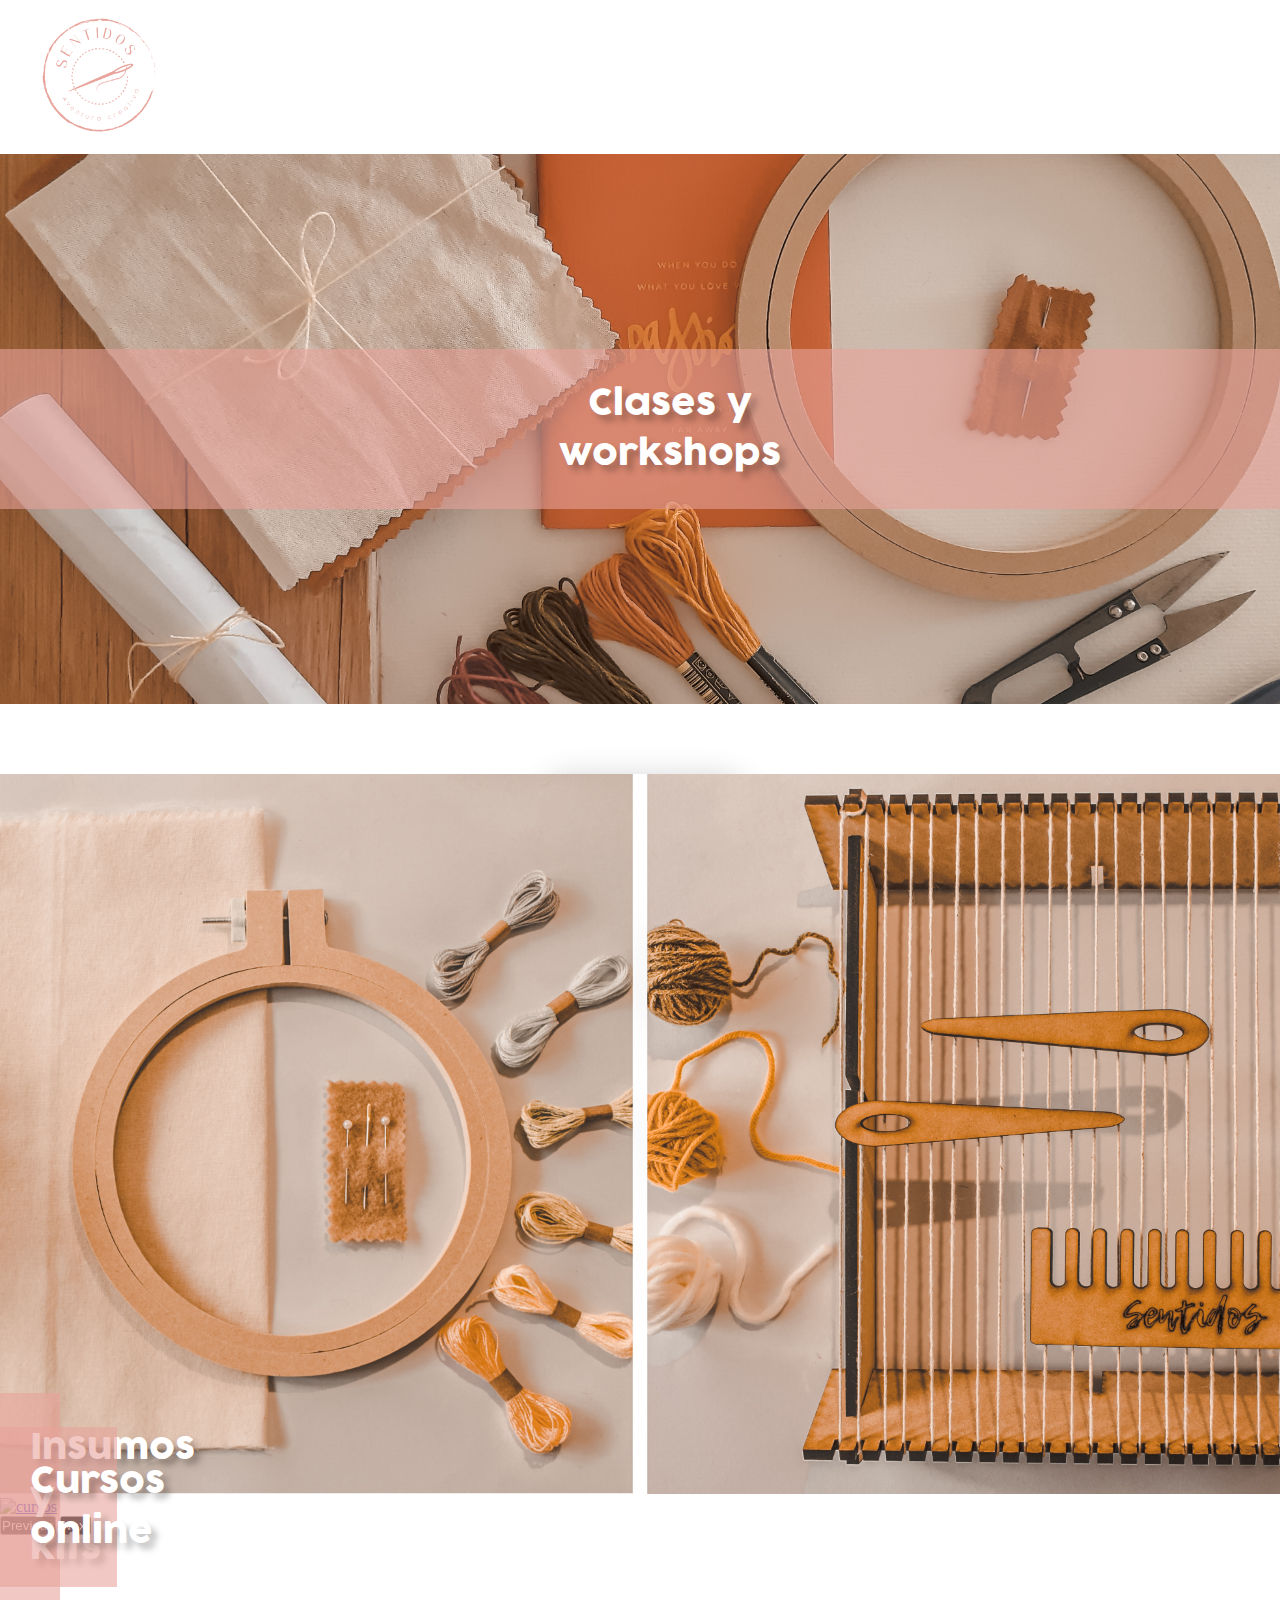
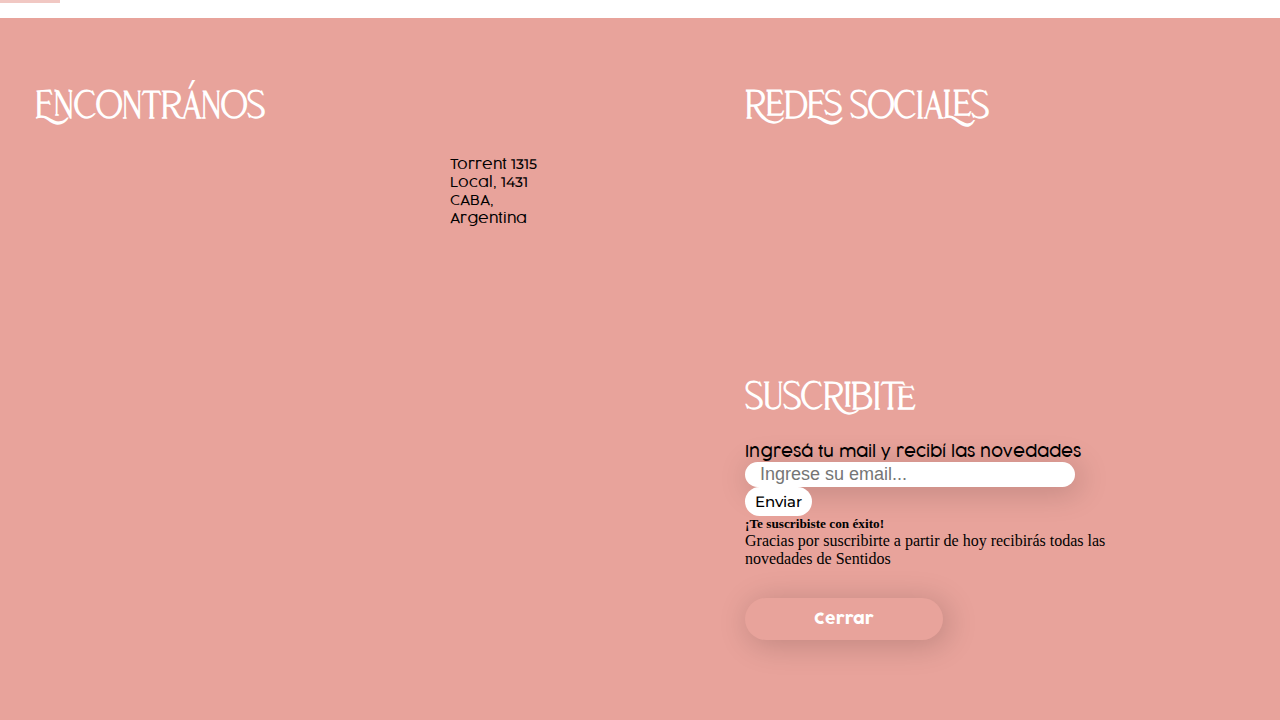
==== index.html @ 640db690 "Agregado de boton de Inscripcion" ====
<!DOCTYPE html>
<html lang="es">
  <head>
    <meta charset="utf-8" />
    <title>Sentidos | Inicio</title>
    <!-- Responsive -->
    <meta name="viewport" content="width=device-width, initial-scale=1.0" />
    <!-- Estilos de BS -->
    <link
      href="https://cdn.jsdelivr.net/npm/bootstrap@5.2.0-beta1/dist/css/bootstrap.min.css"
      rel="stylesheet"
      integrity="sha384-0evHe/X+R7YkIZDRvuzKMRqM+OrBnVFBL6DOitfPri4tjfHxaWutUpFmBp4vmVor"
      crossorigin="anonymous"
    />
    <!-- Sweetalert2 -->
    <script src="https://cdn.jsdelivr.net/npm/sweetalert2@11"></script> 
    <!-- FontAwesome -->
    <script
      src="https://kit.fontawesome.com/4ccbf493a5.js"
      crossorigin="anonymous"
    ></script>
    <!-- Mis Estilos -->
    <link rel="stylesheet" href="./css/styles.css" />
    <!-- Meta Pixel Code -->
    <script>
      !function(f,b,e,v,n,t,s)
      {if(f.fbq)return;n=f.fbq=function(){n.callMethod?
      n.callMethod.apply(n,arguments):n.queue.push(arguments)};
      if(!f._fbq)f._fbq=n;n.push=n;n.loaded=!0;n.version='2.0';
      n.queue=[];t=b.createElement(e);t.async=!0;
      t.src=v;s=b.getElementsByTagName(e)[0];
      s.parentNode.insertBefore(t,s)}(window, document,'script',
      'https://connect.facebook.net/en_US/fbevents.js');
      fbq('init', '948454092733207');
      fbq('track', 'PageView');
    </script>
    <noscript>
      <img height="1" width="1" style="display:none" src="https://www.facebook.com/tr?id=948454092733207&ev=PageView&noscript=1"
    /></noscript>
    <!-- End Meta Pixel Code -->
  </head>

  <body>
    <header>
      <nav class="navbar navbar-expand-lg">
        <div class="container-fluid">
          <button
            class="navbar-toggler"
            type="button"
            data-bs-toggle="collapse"
            data-bs-target="#navbarTogglerDemo03"
            aria-controls="navbarTogglerDemo03"
            aria-expanded="false"
            aria-label="Toggle navigation"
          >
            <span class="navbar-toggler-icon"></span>
          </button>
          <img
            class="navbar__logo"
            src="./assets/images/logo.png"
            alt="logo"
            title="logo"
          />
          <div class="collapse navbar-collapse" id="navbarTogglerDemo03">
            <ul class="navbar-nav me-auto mb-2 mb-lg-0">
              <li class="navbar__elemento">
                <a class="nav-link" href="index.html">Inicio</a>
              </li>
              <li class="navbar__elemento">
                <a class="nav-link" href="pages/clases.html">Clases</a>
              </li>
              <li class="navbar__elemento">
                <a class="nav-link" href="https://espaciosentidos.mercadoshops.com.ar" target="_blank">Tienda online</a> 
              </li>
              <li class="navbar__elemento">
                <a class="nav-link" href="pages/sobre.html">Sobre mí</a>
              </li>
              <li class="navbar__elemento">
                <a class="nav-link" href="pages/contacto.html">Contacto</a>
              </li>
            </ul>
          </div>
        </div>
      </nav>
    </header>
    <main class="main">
      <div 
        class="filter hidden" 
        id="filter">
      </div>
      <div id="carouselExampleInterval" class="carousel slide" data-bs-ride="carousel">
        <div class="carousel-inner">
          <a 
            class="carousel-item active main__container" 
            href="https://espaciosentidos.mercadoshops.com.ar"
            target="_blank"
            data-bs-interval="5000"
            >
            <img
              class="main__img"
              src="./assets/images/inicio-clases.jpg"
              alt="clases"
              title="Clases y workshops"
            />
            <p class="main__container-texto">Clases y <br> workshops</p>
          </a>
          <a 
          class="carousel-item main__container"
          href="https://espaciosentidos.mercadoshops.com.ar"
          target="_blank"
          data-bs-interval="5000"
          >
            <img
              class="main__img"
              src="./assets/images/inicio-insumos.jpg"
              alt="insumos"
              title="Insumos y kits"
            />
            <p class="main__container-texto">Insumos <br> y kits</p>
          </a>
          <a 
          class="carousel-item main__container"
          href="https://espaciosentidos.mercadoshops.com.ar"
          target="_blank"
          data-bs-interval="5000"
          >
            <img
              class="main__img"
              src="./assets/images/inicio-cursos.jpg"
              alt="cursos"
              title="Cursos online"
            />
            <p class="main__container-texto">Cursos online</p>
          </a>
        </div>
        <button class="carousel-control-prev" type="button" data-bs-target="#carouselExampleInterval" data-bs-slide="prev">
          <span class="carousel-control-prev-icon" aria-hidden="true"></span>
          <span class="visually-hidden">Previous</span>
        </button>
        <button class="carousel-control-next" type="button" data-bs-target="#carouselExampleInterval" data-bs-slide="next">
          <span class="carousel-control-next-icon" aria-hidden="true"></span>
          <span class="visually-hidden">Next</span>
        </button>
      </div>
      <button class="btn btn__inscripcion" id="inscripcion">Inscribirme</button>
      <hr class="main__line" />
      <section class="habilidades">
        <h1 class="habilidades__titulo">¿QUÉ ENSEÑAMOS?</h1>
        <div class="habilidades__contenedor">
          <div class="habilidades__contenedor-habilidad">
            <div class="habilidades__img-contenedor">
              <img
                class="habilidades__img"
                src="./assets/icons/bordado.svg"
                alt="bordado"
                title="Bordado"
              />
            </div>
            <h2 class="habilidades__subtitulo">BORDADO</h2>
            <hr class="habilidades__linea" />
            <p class="habilidades__texto">
              En los diferentes cursos y talleres aprenderemos esta hermosa
              técnica, sus distintos estilos y las difentes formas de aplicarla
              a los objetos de uso diario!
            </p>
          </div>
          <div class="habilidades__contenedor-habilidad">
            <div class="habilidades__img-contenedor">
              <img
                class="habilidades__img"
                src="./assets/icons/telar.svg"
                alt="telar"
                title="Telar"
              />
            </div>
            <h2 class="habilidades__subtitulo">TELAR</h2>
            <hr class="habilidades__linea" />
            <p class="habilidades__texto">
              Aprenderemos de forma sencilla a realizar una de las técnicas
              artesanales més antiguas de la humanidad, creando objetos de
              decoraón y de uso habitual!
            </p>
          </div>
          <div class="habilidades__contenedor-habilidad">
            <div class="habilidades__img-contenedor">
              <img
                class="habilidades__img"
                src="./assets/icons/invitados.svg"
                alt="invitados"
                title="Invitados"
              />
            </div>
            <h2 class="habilidades__subtitulo">INVITADOS</h2>
            <hr class="habilidades__linea" />
            <p class="habilidades__texto">
              Cómo creemos en que crear entre más es mejor, armamos talleres con
              distintos profesionales para ofrecer distintas técnicas
              artísticas!
            </p>
          </div>
        </div>
      </section>
    </main>

    <footer class="footer">
      <section class="redes">
        <h3 class="footer__titulo">REDES S0CIALES</h3>
        <div class="redes__iconos-contenedor">
        </div>
      </section>

      <section class="localizacion">
        <h3 class="footer__titulo">ENC0NTRÁNOS</h3>
        <div class="localizacion__mapa">
          <iframe
            class="mapa"
            src="https://www.google.com/maps/embed?pb=!1m14!1m8!1m3!1d13139.38332516023!2d-58.4747531!3d-34.5827673!3m2!1i1024!2i768!4f13.1!3m3!1m2!1s0x0%3A0xdeb6d8d24ea4db7d!2sS%20E%20N%20T%20I%20D%20O%20S%20-%20Estudio%20creativo!5e0!3m2!1ses-419!2spe!4v1656139364094!5m2!1ses-419!2spe"
            style="border: 0"
            allowfullscreen=""
            loading="lazy"
            referrerpolicy="no-referrer-when-downgrade"
          ></iframe>
          <p class="localizacion__texto">
            Torrent <span class="numero"> 1315 </span> Local, <span class="numero"> 1431 </span>  CABA, Argentina
          </p>
        </div>
      </section>

      <section class="suscripcion">
        <h3 class="footer__titulo">SUSCRIBITE</h3>
        <p class="suscripcion__texto">Ingresá tu mail y recibí las novedades</p>
        <form
          id="formFooter"
          method="POST"
          action="https://formspree.io/f/xvoleaak"
        >
          <input
            class="suscripcion__entrada"
            type="email"
            name="email"
            id="email"
            placeholder="Ingrese su email..."
            required
          />
          <button class="suscripcion__enviar" type="submit">Enviar</button>
        </form>

        <div class="modal fade" tabindex="-1" id="myModalFooter">
          <div class="modal-dialog">
            <div class="modal-content">
              <div class="modal-body">
                <h5 class="modal-title">¡Te suscribiste con éxito!</h5>
                <p class="modal-Texto">
                  Gracias por suscribirte a partir de hoy recibirás todas las
                  novedades de Sentidos
                </p>
                <button
                  type="button"
                  class="clases__btn btn btnModal"
                  data-bs-dismiss="modal"
                >
                  Cerrar
                </button>
              </div>
            </div>
          </div>
        </div>
      </section>
    </footer>

    <!-- Scripts de Bootstrap -->
    <script
      src="https://cdn.jsdelivr.net/npm/@popperjs/core@2.11.5/dist/umd/popper.min.js"
      integrity="sha384-Xe+8cL9oJa6tN/veChSP7q+mnSPaj5Bcu9mPX5F5xIGE0DVittaqT5lorf0EI7Vk"
      crossorigin="anonymous"
    ></script>
    <script
      src="https://cdn.jsdelivr.net/npm/bootstrap@5.2.0-beta1/dist/js/bootstrap.min.js"
      integrity="sha384-kjU+l4N0Yf4ZOJErLsIcvOU2qSb74wXpOhqTvwVx3OElZRweTnQ6d31fXEoRD1Jy"
      crossorigin="anonymous"
    ></script>  
    <!-- Mis scripts -->
    <script src="./scripts/app.js"></script>
  </body>
</html>
---- css/styles.css ----
@import url(./modules/variables.css);

* {
  user-select: none; 
   margin: 0; 
   padding: 0;
}

.navbar__logo {
  width: 120px;
}

.navbar-toggler {
  border: none;
}

.navbar__elemento {
  text-align: center;
  font-size: 20px;
  font-family: var(--fuente-parrafo-light);
  font-weight: bolder;
}

.drop-list {
  position: absolute;
  z-index: 20;
  background-color: var(--color-blanco);
  list-style: none;
  text-align: left;
  border-radius: 25px;
  padding: 20px;
  left: 50%;
  transform: translateX(-50%);
  width: 95%;
  height: 250px;
  transition: top .4s;
  display: flex;
  flex-direction: column;
  justify-content: space-around;
}

.drop-list__elemento {
  font-size: 19px;
  font-family: var(--fuente-parrafo-demibold);
}

.drop-list__link {
  color: var(--color-coral);
  font-weight: bolder;
  text-decoration: none;
}

.drop-list__link:hover {
  color: var(--color-rosado);
}

.outside {
  top: -400px;
}

.inside {
 top: 55px;
}

.active {
  display: block;
}

.hidden {
  display: none;
}

.drop-list__marcador {
  color: var(--color-negro);
  margin-right: 8px;
  font-size: 15px;
}

.filter {
  position: fixed;
  width: 100%;
  height: 100vh;
  top: 0;
  left: 0;
  background-color: var(--color-negro);
  opacity: 0.2;
  z-index: 10;
}

.main {
  display: flex;
  flex-direction: column;
  align-items: center;
}

.carousel {
  height: 250px;
  margin-bottom: 10px;
}

.main__container {
  width: 100vw;
  height: 250px;
  position: relative;
  overflow: hidden;
}

.carousel-control-prev,
.carousel-control-next {
  z-index: 20;
  filter: invert(100%);
}

.main__container-texto {
  position: absolute;
  top: 50%;
  transform: translatey(-50%);
  background-color: var(--color-coral-transparente) ;
  width: 100%;
  text-align: center;
  color: var(--color-blanco);
  font-family: var(--fuente-resaltado);
  font-size: 25px;
  padding: 15px;
  transition: background-color 1s, font-size 1s;
  text-shadow: 6px 6px 6px rgba(0, 0, 0, .25);
  z-index: 10;
}

.main__img {
  width: 100%;
  height: 100%;
  object-fit: cover;
  transition: transform 1s, filter 1s;
}

.main__line {
  width: 50%;
  height: 2px;
  background-color: var(--color-coral);
  opacity: 100%;
  border: none;
  margin-bottom: 40px;
}

.main__container:hover > p {
  background-color: var(--color-coral);
  font-size: 28px;
}

.main__container:hover > img {
  transform: scale(1.2);
  filter: brightness(50%);
}

.habilidades {
  width: 100%;
  text-align: center;
  color: var(--color-coral);
}

.habilidades__titulo {
  width: 100%;
  font-weight: 700;
  display: block;
  font-family: var(--fuente-titulares);
}

.habilidades__contenedor {
  width: 100%;
  display: flex;
  flex-direction: column;
  justify-content: center;
  align-items: center;
  margin-bottom: 50px;
}

.habilidades__contenedor-habilidad {
  width: 236px;
  margin-bottom: 35px;
}

.habilidades__subtitulo {
  font-family: var(--fuente-resaltado);
  margin: 3px;
}

.habilidades__linea {
  width: 35%;
  height: 2px;
  margin: 0 auto 25px auto;
  border: none;
  background-color: black;
}

.habilidades__texto {
  color: var(--color-negro);
  width: 80%;
  margin: 0 auto;
}

.habilidades__img-contenedor {
  display: flex;
  justify-content: center;
  align-items: center;
  height: 250px;
}

.habilidades__img {
  width: 150px;
}

.footer {
  background-color: var(--color-coral);
  display: flex;
  flex-direction: column;
  margin-top: 60px;
}

.footer__titulo {
  font-family: var(--fuente-titulares);
  color: var(--color-blanco);
  font-size: 40px;  
  font-weight: 700;
  margin-bottom: 20px ;
}

.localizacion {
  text-align: center;
  margin: 60px 0;
}

.localizacion__mapa {
  display: flex;
  flex-direction: column-reverse;
  align-items: center;
}
.mapa {
  width: 300px;
  height: 300px;
}

.localizacion__texto {
  font-size: 14px;
  font-family: var(--fuente-parrafo-light);
  margin: 5px;
}

.numero {
  font-family: var(--fuente-numero);
}

.redes {
  text-align: center;
  margin-top: 60px;
}

.redes__iconos-contenedor {
  display: flex;
  justify-content: space-around;
  max-width: 384px;
  margin: 0 auto;
}

.redes__iconos {
  color: var(--color-gris);
  text-decoration: none;
  transition: color .3s;
  cursor: pointer;
}

.redes__iconos:hover {
  color: var(--color-negro);
}

.suscripcion {
  margin-bottom: 60px;
  text-align: center;
}

.suscripcion__texto {
  font-family: var(--fuente-parrafo-light);
}

.suscripcion__entrada {
  width: 200px;
  outline: none;
  border: none;
  border-radius: 25px;
  font-size: 18px;
  padding: 2px 15px;
  box-shadow: 4px 4px 30px 2px rgba(0, 0, 0, 0.17);
}

.suscripcion__enviar {
  font-family: var(--fuente-numero);
  font-size: 15px;
  border: none;
  outline: none;
  padding: 5px 10px;
  border-radius: 30px;
  background-color: var(--color-blanco);
}

.suscripcion__enviar:hover {
  color: var(--color-negro);
  background-color: var(--color-rosado);
}

/* Sección Clases */
.clases {
  font-family: var(--fuente-titulares);
  display: flex;
  flex-direction: column;
}

.clases__titulo {
  color: var(--color-coral);
  font-size: 30px;
  text-align: center;
  margin: 20px;
  font-weight: 700;
}

.clases__contenedor {
  display: flex;
  flex-direction: column;
}

.clases__img {
  width: 340px;
  margin: 0 auto;
}

.clases__texto {
  width: 80%;
  max-width: 425px;
  font-family: var(--fuente-parrafo-light);
  font-size: 14px;
  margin: 30px auto;
}

.clases__btn-contenedor {
  width: 50%;
  margin: 0 auto;
  display: flex;
}

.btn,
.btn:focus {
  border: none;
  outline: none;
  padding: 10px 35px;
  margin: 30px auto 20px auto;
  border-radius: 30px;
  font-size: 15px;
  font-family: var(--fuente-resaltado);
  background-color: var(--color-coral);
  color: var(--color-blanco);
  box-shadow: 4px 4px 30px 2px rgba(0, 0, 0, 0.17);
}

.btn:hover {
  background-color: var(--color-rosado);
  color: var(--color-blanco);
}

/* sweetalert */
.alert__title {
  font-size: 25px;
  color: var(--color-coral);
  font-family: var(--fuente-parrafo-demibold);
}

.alert__container {
  width: 450px;
  border-radius: 30px;
  padding: 10px;
}

.alert__text {
  font-size: 16px;
  width: 90%;
  font-family: var(--fuente-parrado-light);
  color: var(--color-negro);
  margin: 15px auto 0 auto;

}

.sobre {
  display: flex;
  flex-direction: column;
  align-items: center;
}

.sobre__titulo {
  font-family: var(--fuente-titulares);
  text-transform: uppercase;
  color: var(--color-coral);
  font-size: 40px;
  letter-spacing: 0.04em;
  text-align: center;
  margin: 20px;
  font-weight: 700;
}

.sobre__contenedor{
  display: flex;
  justify-content: center;
  margin: 15px auto;
}
.sobre__texto{
  width: 80%;
  max-width: 1300px;
  font-family: var(--fuente-parrafo-light);
  font-size: 16px;
}

.sobre__img-contenedor {
  width: 80%;
  overflow: hidden;
  max-width: 1100px;
}
.sobre__img {
  width: 100%;
  height: 420px;
  margin-bottom: 50px;
  object-fit: cover;
  object-position: center;
}

.tienda{
  margin: 10px;
  display: flex;
  flex-direction: column;

}
.tienda__servicios{
  display: flex;
  flex-direction: row;
  flex-wrap: wrap;
  justify-content: space-around;
  }

.card{
  align-items: center;
  justify-content: center;
  margin: 20px;
  height: 15rem;
  box-shadow: 4px 4px 10px 2px rgba(0, 0, 0, 0.17);
  border-radius: 10px;
  text-align: center;
}
.card-body{
  width: 100%;
  flex: none;
  text-align: center;
}

.card-title{
  font-family: var(--fuente-titulares);
  text-transform: uppercase;
  color: var(--color-coral);
  font-size: 35px;
  letter-spacing: 0.04em;
  text-align: center;
  font-weight: 700;
}

.tienda__lista{
  padding: 1rem;
  list-style-type: circle;
  list-style-position: inside;
  text-align: left;
  font-weight: 500;
}

.contacto {
  display: flex;
  flex-direction: column;
  align-items: center;
  position: relative;
  padding-top: 50px;
}

.contacto__contenedor {
  text-align: center;
}

.contacto__mapa {
  width: 80%;
  height: 350px;
  
}

.contacto__franja {
  position: absolute;
  top: 0;
  width: 100%;
  height: 30%;
  background-color: var(--color-coral);
  z-index: -1;
}

.contacto__titulo{
  font-family: var(--fuente-titulares);  
  color: var(--color-blanco);
  text-transform: uppercase;
  font-size: 35px;
  letter-spacing: 0.04em;
  text-align: center;
  font-weight: 700;
}
.contacto__form{
  margin: 50px;
  max-width: 820px; 
}

.form-control{
  box-shadow: 4px 4px 10px 2px rgba(0, 0, 0, 0.17);
  border-radius: 25px;
  resize: none;
}

.contacto__inputs{
  display: flex;
  gap: 10px;
}
.contacto__input{
  width: 100%;
}

.contacto__titulo-form{
  text-align: center;
  font-family: var(--fuente-parrafo-demibold);
}

.contacto__direccion {
  font-family: var(--fuente-parrafo-light);
  text-align: center;
  margin: 30px 0;
  padding: 10px;
}

.contacto__pie {
  font-family: var(--fuente-parrafo-light);
  margin: 40px 0;
  padding: 10px;
  text-align: center;
}

@media screen and (min-width: 375px) {
  .alert__container {
    border-radius: 30px;
    padding: 30px;
  }

  .drop-list {
    padding: 20px;
    width: 350px;
    height: 250px;
  }

  .drop-list__elemento {
    font-size: 19px;
    padding-left: 10px;
  }

  .drop-list__marcador {
    font-size: 15px;
  }

  .suscripcion__entrada {
    width: 300px;
  }
}

@media screen and (min-width: 768px ) {
  .btn__inscripcion {
    font-size: 20px;
    margin-bottom: 40px;
  } 
  .btn__inscripcion:focus {
    font-size: 20px;
    margin-bottom: 40px;
  } 
  
  .carousel {
    height: 250px;
    margin-bottom: 40px;
  }

  .drop-list {
    padding: 20px;
    width: 520px;
    height: 350px;
  }

  .drop-list__elemento {
    font-size: 30px;
    padding-left: 30px;
  }

  .drop-list__marcador {
    font-size: 20px;
  }
  
  .mapa {
    width: 400px;
    height: 400px;
  }

  .clases {
    margin: 0 auto;
    max-width: 708px;
  }

  .clases__contenedor {
    flex-direction: row;
    margin: 35px 0;
  }

  .clases__img {
    width: 250px;
  }

  .clases__texto {
    margin: 0 20px;
  }

  .clases__contenedor-dos {
    flex-direction: row-reverse;
  }

  .clases__btn {
    margin-top: 30px;
    width: 198px;
  }

  .clases__btn a{
    text-decoration: none;  
    color: var(--color-blanco);
  }

  .redes__iconos-contenedor {
    width: 50%;
    margin: 0 auto;
  }

  .contacto__mapa {
    width: 600px;
    height: 350px;
  }

  .sobre__texto{
    margin-bottom: 90px;
  }

  .sobre__img {
    height: 616px;
  }
}

@media screen and (min-width: 992px) {
  .btn__inscripcion {
    font-size: 20px;
    margin-bottom: 50px;
  }
  .btn__inscripcion:focus {
    font-size: 20px;
    margin-bottom: 50px;
  }

  .navbar__logo {
    width: 150px;
  }

  .alert__title {
    font-size: 30px;
  }

  .alert__container {
    width: 560px;
    border-radius: 30px;
    padding: 50px;
  }
  
  .alert__text {
    width: 47%;
    margin: 15px auto 0 auto;
    font-size: 1.125em;
  }

  .drop-list {
    padding: 20px;
    width: 520px;
    height: 350px;
  }

  .drop-list__elemento {
    font-size: 30px;
    padding-left: 30px;
  }

  .drop-list__marcador {
    font-size: 20px;
  }

  .navbar-nav {
    position: absolute;
    right: 0;
  }

  .navbar__elemento {
    border-bottom: 4px solid #777;
    padding: 0 10px;
  }
  
  .navbar__elemento:last-child {
    padding-right: 50px;
  }
  
  .navbar__elemento:hover {
    border-bottom: 4px solid var(--color-coral);
  }

  .navbar__element:last-child {
    padding-right: 150px;
  }

  .navbar__logo {
    margin-left: 20px;
  }

  .main {
    align-items: flex-end;
  }

  .carousel {
    height: 550px;
  }

  .main__container {
    height: 550px;
    margin-bottom: 70px;
  }

  .main__container-texto {
    font-size: 35px;
    padding: 30px;
  }
  .main__container:hover > p {
    font-size: 40px;
  }

  .main__line {
    margin-bottom: 70px;
    width: 61%;
    align-self: end;
  }

  .habilidades {
    margin: 40px 0 70px 0;
  }

  .habilidades__contenedor {
    flex-direction: row;
    justify-content: space-around;
    align-items: flex-start;
    max-width: 1140px;
    margin: 0 auto;
  }

  .footer {
    display: grid;
    grid-template-columns: repeat(2, 1fr);
    grid-template-rows: repeat(2, 1fr);
    justify-items: center;
    padding: 0 30px ;
  }
  
  .localizacion {
    text-align: left;
    grid-column: 1/2;
    grid-row: 1/3;
    width: 600px;
  }
  
  .localizacion__mapa {
    display: flex;
    flex-direction: row;
    align-items: flex-start;
  }
  
  .localizacion__texto {
    margin: 5px 15px;
    width: 20%;
  }

  .redes {
    text-align: left;
    width: 400px;
  }

  .redes__iconos-contenedor {
    justify-content: space-between;
    width: 100%;
  }

  .suscripcion {
    text-align: left;
    width: 400px;
  }

  .clases {
    max-width: 1085px;
    width: 80%;
  }

  .clases__contenedor {
    max-width: none;
  }

  .clases__img {
    width: 40%;
    max-width: 394px;
  }

  .clases__texto {
    max-width: none;
  }

  .contacto__mapa {
    width: 800px;
    height: 400px;
  }

  .contacto__form{
    margin: 50px auto;
  }
}

@media screen and (min-width: 1200px) {
  .navbar__logo {
    margin-left: 20px;
  }

  .navbar__elemento:last-child {
    padding-right: 150px;
  }

  .clases__texto {
    padding-left: 40px;
    max-width: none;
  }
}

@media screen and (min-width: 1920px) {
  .navbar__element:last-child {
    padding-right: 220px;
  }

  .habilidades {
    width: 80%;
    margin: 40px auto 70px auto;
  }

  .footer {
    padding: 0 250px;
  }
}
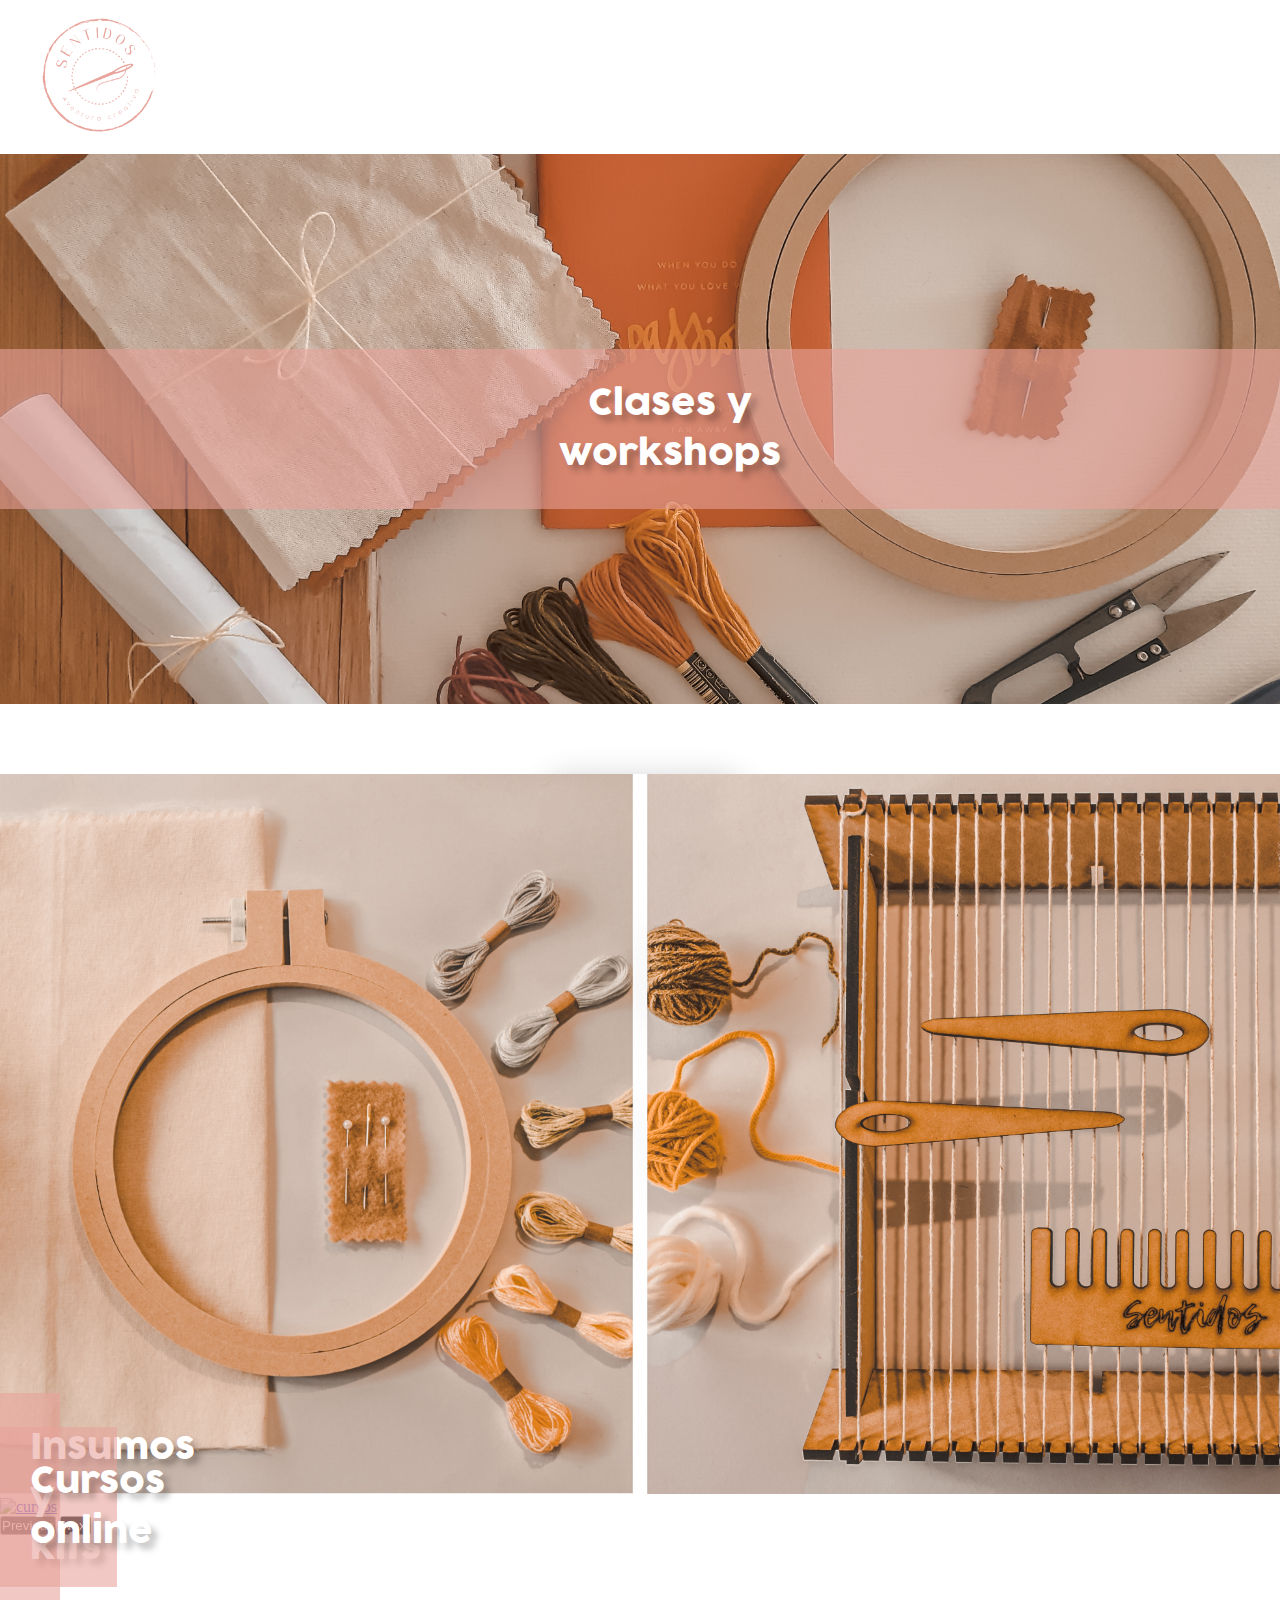
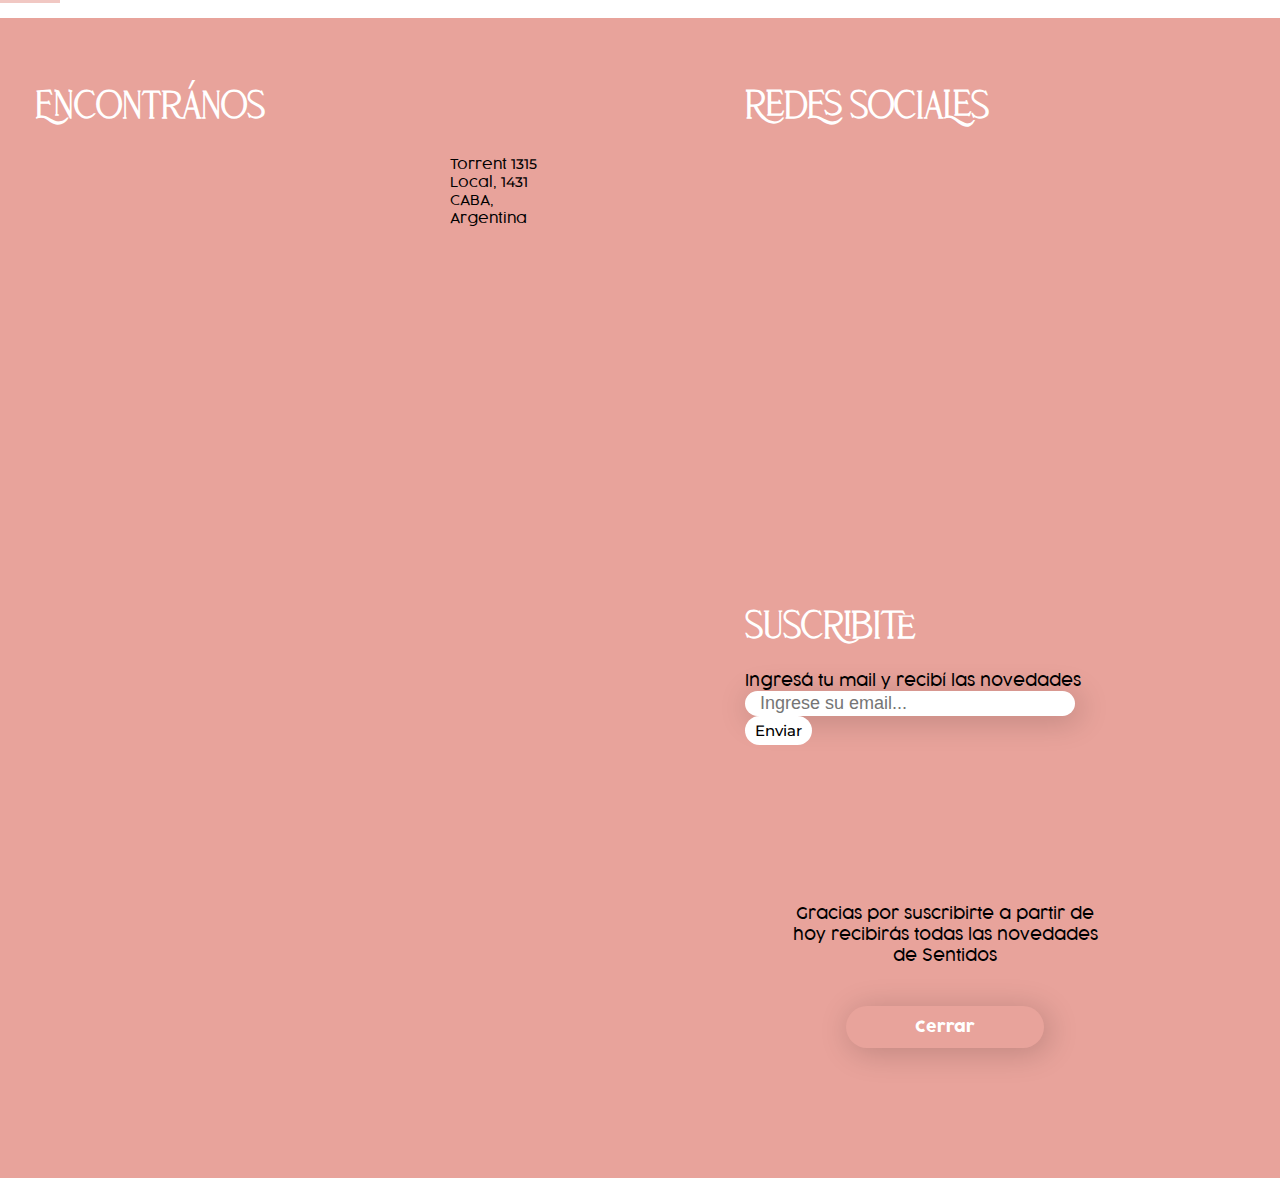
==== commit 398c89c1: "Correcion de estilos de modal y modificacion de archivo css" ====
--- a/index.html
+++ b/index.html
@@ -83,54 +83,50 @@
         </div>
       </nav>
     </header>
-    <main class="main">
-      <div 
-        class="filter hidden" 
-        id="filter">
-      </div>
+    <main class="inicio">
       <div id="carouselExampleInterval" class="carousel slide" data-bs-ride="carousel">
         <div class="carousel-inner">
           <a 
-            class="carousel-item active main__container" 
+            class="carousel-item active inicio__container" 
             href="https://espaciosentidos.mercadoshops.com.ar"
             target="_blank"
             data-bs-interval="5000"
             >
             <img
-              class="main__img"
+              class="inicio__img"
               src="./assets/images/inicio-clases.jpg"
               alt="clases"
               title="Clases y workshops"
             />
-            <p class="main__container-texto">Clases y <br> workshops</p>
+            <p class="inicio__container-texto">Clases y <br> workshops</p>
           </a>
           <a 
-          class="carousel-item main__container"
+          class="carousel-item inicio__container"
           href="https://espaciosentidos.mercadoshops.com.ar"
           target="_blank"
           data-bs-interval="5000"
           >
             <img
-              class="main__img"
+              class="inicio__img"
               src="./assets/images/inicio-insumos.jpg"
               alt="insumos"
               title="Insumos y kits"
             />
-            <p class="main__container-texto">Insumos <br> y kits</p>
+            <p class="inicio__container-texto">Insumos <br> y kits</p>
           </a>
           <a 
-          class="carousel-item main__container"
+          class="carousel-item inicio__container"
           href="https://espaciosentidos.mercadoshops.com.ar"
           target="_blank"
           data-bs-interval="5000"
           >
             <img
-              class="main__img"
+              class="inicio__img"
               src="./assets/images/inicio-cursos.jpg"
               alt="cursos"
               title="Cursos online"
             />
-            <p class="main__container-texto">Cursos online</p>
+            <p class="inicio__container-texto">Cursos online</p>
           </a>
         </div>
         <button class="carousel-control-prev" type="button" data-bs-target="#carouselExampleInterval" data-bs-slide="prev">
--- a/css/styles.css
+++ b/css/styles.css
@@ -1,11 +1,112 @@
 @import url(./modules/variables.css);
 
+/* Estilos Generales */
 * {
+  margin: 0; 
+  padding: 0;
   user-select: none; 
-   margin: 0; 
-   padding: 0;
-}
-
+}
+
+.outside {
+  top: -400px;
+}
+
+.inside {
+  top: 55px;
+}
+
+.active {
+  display: block;
+}
+
+.hidden {
+  display: none;
+}
+
+.numero {
+  font-family: var(--fuente-numero);
+}
+
+.btn,
+.btn:focus {
+  font-size: 15px;
+  padding: 10px 35px;
+  margin: 30px auto 20px auto;
+  border: 0; 
+  border-radius: 30px;
+  outline: 0;
+  box-shadow: 4px 4px 30px 2px rgba(0, 0, 0, 0.17);
+  color: var(--color-blanco);
+  background-color: var(--color-coral);
+  font-family: var(--fuente-resaltado);
+}
+
+.btn:hover {
+  color: var(--color-blanco);
+  background-color: var(--color-rosado);
+}
+
+.main__line {
+  width: 61%;
+  height: 2px;
+  border: 0;
+  opacity: 100%;
+  align-self: end;
+  margin-bottom: 70px;
+  background-color: var(--color-coral);
+}
+
+/* Modal */
+.modal-content {
+  border-radius: 30px;
+}
+
+.modal-title {
+  font-size: 27px;
+  color: var(--color-coral);
+  font-family: var(--fuente-resaltado);
+}
+
+.modal-body {
+  text-align: center;
+  padding: 70px 30px 50px 30px;
+}
+
+.modal-Texto {
+  width: 90%;
+  margin: 10px auto;
+  font-family: var(--fuente-parrafo-light);
+}
+
+/* Sweetalert */
+.alert__title {
+  font-size: 25px;
+  color: var(--color-coral);
+  font-family: var(--fuente-parrafo-demibold);
+}
+
+.alert__container {
+  width: 450px;
+  padding: 10px;
+  border-radius: 30px;
+}
+
+.alert__text {
+  font-size: 16px;
+  width: 90%;
+  margin: 15px auto 0 auto;
+  color: var(--color-negro);
+  font-family: var(--fuente-parrado-light);
+}
+
+/* Mapa */
+.mapa {
+  width: 300px;
+  height: 300px;
+}
+/* Fin de estilos Generales */
+
+/* Estilos del Header */
 .navbar__logo {
   width: 120px;
 }
@@ -15,144 +116,74 @@
 }
 
 .navbar__elemento {
-  text-align: center;
   font-size: 20px;
+  text-align: center;
+  font-weight: bolder;
   font-family: var(--fuente-parrafo-light);
-  font-weight: bolder;
-}
-
-.drop-list {
-  position: absolute;
-  z-index: 20;
-  background-color: var(--color-blanco);
-  list-style: none;
-  text-align: left;
-  border-radius: 25px;
-  padding: 20px;
-  left: 50%;
-  transform: translateX(-50%);
-  width: 95%;
-  height: 250px;
-  transition: top .4s;
-  display: flex;
-  flex-direction: column;
-  justify-content: space-around;
-}
-
-.drop-list__elemento {
-  font-size: 19px;
-  font-family: var(--fuente-parrafo-demibold);
-}
-
-.drop-list__link {
-  color: var(--color-coral);
-  font-weight: bolder;
-  text-decoration: none;
-}
-
-.drop-list__link:hover {
-  color: var(--color-rosado);
-}
-
-.outside {
-  top: -400px;
-}
-
-.inside {
- top: 55px;
-}
-
-.active {
-  display: block;
-}
-
-.hidden {
-  display: none;
-}
-
-.drop-list__marcador {
-  color: var(--color-negro);
-  margin-right: 8px;
-  font-size: 15px;
-}
-
-.filter {
-  position: fixed;
-  width: 100%;
-  height: 100vh;
-  top: 0;
-  left: 0;
-  background-color: var(--color-negro);
-  opacity: 0.2;
-  z-index: 10;
-}
-
-.main {
+}
+/* Fin de estilos del Header */
+
+/* Estilos del Main */
+/* Inicio */
+.inicio {
   display: flex;
   flex-direction: column;
   align-items: center;
 }
 
-.carousel {
-  height: 250px;
-  margin-bottom: 10px;
-}
-
-.main__container {
+.inicio__container {
   width: 100vw;
   height: 250px;
   position: relative;
   overflow: hidden;
 }
 
+.inicio__container-texto {
+  font-size: 25px;
+  text-align: center;
+  width: 100%;
+  padding: 15px;
+  position: absolute;
+  top: 50%;
+  z-index: 10;
+  transform: translatey(-50%);
+  transition: background-color 1s, font-size 1s;
+  text-shadow: 6px 6px 6px rgba(0, 0, 0, .25);
+  color: var(--color-blanco);
+  font-family: var(--fuente-resaltado);
+  background-color: var(--color-coral-transparente) ;
+}
+
+.inicio__img {
+  width: 100%;
+  height: 100%;
+  object-fit: cover;
+  transition: transform 1s, filter 1s;
+}
+
+.inicio__container:hover > p {
+  font-size: 28px;
+  background-color: var(--color-coral);
+}
+
+.inicio__container:hover > img {
+  transform: scale(1.2);
+  filter: brightness(50%);
+}
+
+/* Carousel */
+.carousel {
+  height: 250px;
+  margin-bottom: 10px;
+}
+
 .carousel-control-prev,
 .carousel-control-next {
   z-index: 20;
   filter: invert(100%);
 }
 
-.main__container-texto {
-  position: absolute;
-  top: 50%;
-  transform: translatey(-50%);
-  background-color: var(--color-coral-transparente) ;
-  width: 100%;
-  text-align: center;
-  color: var(--color-blanco);
-  font-family: var(--fuente-resaltado);
-  font-size: 25px;
-  padding: 15px;
-  transition: background-color 1s, font-size 1s;
-  text-shadow: 6px 6px 6px rgba(0, 0, 0, .25);
-  z-index: 10;
-}
-
-.main__img {
-  width: 100%;
-  height: 100%;
-  object-fit: cover;
-  transition: transform 1s, filter 1s;
-}
-
-.main__line {
-  width: 50%;
-  height: 2px;
-  background-color: var(--color-coral);
-  opacity: 100%;
-  border: none;
-  margin-bottom: 40px;
-}
-
-.main__container:hover > p {
-  background-color: var(--color-coral);
-  font-size: 28px;
-}
-
-.main__container:hover > img {
-  transform: scale(1.2);
-  filter: brightness(50%);
-}
-
+/* Habilidades */
 .habilidades {
   width: 100%;
   text-align: center;
@@ -161,18 +192,18 @@
 
 .habilidades__titulo {
   width: 100%;
+  display: block;
   font-weight: 700;
-  display: block;
   font-family: var(--fuente-titulares);
 }
 
 .habilidades__contenedor {
   width: 100%;
+  margin-bottom: 50px;
   display: flex;
   flex-direction: column;
   justify-content: center;
   align-items: center;
-  margin-bottom: 50px;
 }
 
 .habilidades__contenedor-habilidad {
@@ -181,22 +212,22 @@
 }
 
 .habilidades__subtitulo {
+  margin: 3px;
   font-family: var(--fuente-resaltado);
-  margin: 3px;
 }
 
 .habilidades__linea {
   width: 35%;
   height: 2px;
   margin: 0 auto 25px auto;
-  border: none;
+  border: 0;
   background-color: black;
 }
 
 .habilidades__texto {
-  color: var(--color-negro);
   width: 80%;
   margin: 0 auto;
+  color: var(--color-negro);
 }
 
 .habilidades__img-contenedor {
@@ -209,117 +240,21 @@
 .habilidades__img {
   width: 150px;
 }
-
-.footer {
-  background-color: var(--color-coral);
-  display: flex;
-  flex-direction: column;
-  margin-top: 60px;
-}
-
-.footer__titulo {
-  font-family: var(--fuente-titulares);
-  color: var(--color-blanco);
-  font-size: 40px;  
-  font-weight: 700;
-  margin-bottom: 20px ;
-}
-
-.localizacion {
-  text-align: center;
-  margin: 60px 0;
-}
-
-.localizacion__mapa {
-  display: flex;
-  flex-direction: column-reverse;
-  align-items: center;
-}
-.mapa {
-  width: 300px;
-  height: 300px;
-}
-
-.localizacion__texto {
-  font-size: 14px;
-  font-family: var(--fuente-parrafo-light);
-  margin: 5px;
-}
-
-.numero {
-  font-family: var(--fuente-numero);
-}
-
-.redes {
-  text-align: center;
-  margin-top: 60px;
-}
-
-.redes__iconos-contenedor {
-  display: flex;
-  justify-content: space-around;
-  max-width: 384px;
-  margin: 0 auto;
-}
-
-.redes__iconos {
-  color: var(--color-gris);
-  text-decoration: none;
-  transition: color .3s;
-  cursor: pointer;
-}
-
-.redes__iconos:hover {
-  color: var(--color-negro);
-}
-
-.suscripcion {
-  margin-bottom: 60px;
-  text-align: center;
-}
-
-.suscripcion__texto {
-  font-family: var(--fuente-parrafo-light);
-}
-
-.suscripcion__entrada {
-  width: 200px;
-  outline: none;
-  border: none;
-  border-radius: 25px;
-  font-size: 18px;
-  padding: 2px 15px;
-  box-shadow: 4px 4px 30px 2px rgba(0, 0, 0, 0.17);
-}
-
-.suscripcion__enviar {
-  font-family: var(--fuente-numero);
-  font-size: 15px;
-  border: none;
-  outline: none;
-  padding: 5px 10px;
-  border-radius: 30px;
-  background-color: var(--color-blanco);
-}
-
-.suscripcion__enviar:hover {
-  color: var(--color-negro);
-  background-color: var(--color-rosado);
-}
+/* Fin de estilos de la página de Inicio */
 
 /* Sección Clases */
 .clases {
+  display: flex;
+  flex-direction: column;
   font-family: var(--fuente-titulares);
-  display: flex;
-  flex-direction: column;
 }
 
 .clases__titulo {
+  font-size: 30px;
+  font-weight: 700;
+  text-align: center;
+  margin: 20px;
   color: var(--color-coral);
-  font-size: 30px;
-  text-align: center;
-  margin: 20px;
-  font-weight: 700;
 }
 
 .clases__contenedor {
@@ -333,60 +268,21 @@
 }
 
 .clases__texto {
+  font-size: 14px;
   width: 80%;
   max-width: 425px;
+  margin: 30px auto;
   font-family: var(--fuente-parrafo-light);
-  font-size: 14px;
-  margin: 30px auto;
 }
 
 .clases__btn-contenedor {
-  width: 50%;
+  width: 80%;
   margin: 0 auto;
   display: flex;
-}
-
-.btn,
-.btn:focus {
-  border: none;
-  outline: none;
-  padding: 10px 35px;
-  margin: 30px auto 20px auto;
-  border-radius: 30px;
-  font-size: 15px;
-  font-family: var(--fuente-resaltado);
-  background-color: var(--color-coral);
-  color: var(--color-blanco);
-  box-shadow: 4px 4px 30px 2px rgba(0, 0, 0, 0.17);
-}
-
-.btn:hover {
-  background-color: var(--color-rosado);
-  color: var(--color-blanco);
-}
-
-/* sweetalert */
-.alert__title {
-  font-size: 25px;
-  color: var(--color-coral);
-  font-family: var(--fuente-parrafo-demibold);
-}
-
-.alert__container {
-  width: 450px;
-  border-radius: 30px;
-  padding: 10px;
-}
-
-.alert__text {
-  font-size: 16px;
-  width: 90%;
-  font-family: var(--fuente-parrado-light);
-  color: var(--color-negro);
-  margin: 15px auto 0 auto;
-
-}
-
+  flex-wrap: wrap;
+}
+
+/* Sección Sobre mi */
 .sobre {
   display: flex;
   flex-direction: column;
@@ -394,14 +290,14 @@
 }
 
 .sobre__titulo {
-  font-family: var(--fuente-titulares);
   text-transform: uppercase;
-  color: var(--color-coral);
   font-size: 40px;
   letter-spacing: 0.04em;
   text-align: center;
   margin: 20px;
   font-weight: 700;
+  color: var(--color-coral);
+  font-family: var(--fuente-titulares);
 }
 
 .sobre__contenedor{
@@ -409,18 +305,20 @@
   justify-content: center;
   margin: 15px auto;
 }
+
 .sobre__texto{
   width: 80%;
   max-width: 1300px;
+  font-size: 16px;
   font-family: var(--fuente-parrafo-light);
-  font-size: 16px;
 }
 
 .sobre__img-contenedor {
   width: 80%;
+  max-width: 1100px;
   overflow: hidden;
-  max-width: 1100px;
-}
+}
+
 .sobre__img {
   width: 100%;
   height: 420px;
@@ -429,52 +327,7 @@
   object-position: center;
 }
 
-.tienda{
-  margin: 10px;
-  display: flex;
-  flex-direction: column;
-
-}
-.tienda__servicios{
-  display: flex;
-  flex-direction: row;
-  flex-wrap: wrap;
-  justify-content: space-around;
-  }
-
-.card{
-  align-items: center;
-  justify-content: center;
-  margin: 20px;
-  height: 15rem;
-  box-shadow: 4px 4px 10px 2px rgba(0, 0, 0, 0.17);
-  border-radius: 10px;
-  text-align: center;
-}
-.card-body{
-  width: 100%;
-  flex: none;
-  text-align: center;
-}
-
-.card-title{
-  font-family: var(--fuente-titulares);
-  text-transform: uppercase;
-  color: var(--color-coral);
-  font-size: 35px;
-  letter-spacing: 0.04em;
-  text-align: center;
-  font-weight: 700;
-}
-
-.tienda__lista{
-  padding: 1rem;
-  list-style-type: circle;
-  list-style-position: inside;
-  text-align: left;
-  font-weight: 500;
-}
-
+/* Sección Contacto */
 .contacto {
   display: flex;
   flex-direction: column;
@@ -490,42 +343,43 @@
 .contacto__mapa {
   width: 80%;
   height: 350px;
-  
 }
 
 .contacto__franja {
+  width: 100%;
+  height: 30%;
   position: absolute;
   top: 0;
-  width: 100%;
-  height: 30%;
+  z-index: -1;
   background-color: var(--color-coral);
-  z-index: -1;
 }
 
 .contacto__titulo{
+  font-size: 35px;
+  text-align: center;
+  font-weight: 700;
+  letter-spacing: 0.04em;
+  text-transform: uppercase;
+  color: var(--color-blanco);
   font-family: var(--fuente-titulares);  
-  color: var(--color-blanco);
-  text-transform: uppercase;
-  font-size: 35px;
-  letter-spacing: 0.04em;
-  text-align: center;
-  font-weight: 700;
-}
+}
+
 .contacto__form{
   margin: 50px;
   max-width: 820px; 
 }
 
 .form-control{
+  resize: none;
+  border-radius: 25px;
   box-shadow: 4px 4px 10px 2px rgba(0, 0, 0, 0.17);
-  border-radius: 25px;
-  resize: none;
 }
 
 .contacto__inputs{
   display: flex;
   gap: 10px;
 }
+
 .contacto__input{
   width: 100%;
 }
@@ -536,38 +390,119 @@
 }
 
 .contacto__direccion {
-  font-family: var(--fuente-parrafo-light);
-  text-align: center;
   margin: 30px 0;
   padding: 10px;
+  text-align: center;
+  font-family: var(--fuente-parrafo-light);
 }
 
 .contacto__pie {
-  font-family: var(--fuente-parrafo-light);
   margin: 40px 0;
   padding: 10px;
   text-align: center;
-}
-
+  font-family: var(--fuente-parrafo-light);
+}
+/* Fin de estilos del Main */
+
+/* Estilos del Footer */
+.footer {
+  margin-top: 60px;
+  display: flex;
+  flex-direction: column;
+  background-color: var(--color-coral);
+}
+
+.footer__titulo {
+  font-size: 40px;  
+  font-weight: 700;
+  margin-bottom: 20px ;
+  color: var(--color-blanco);
+  font-family: var(--fuente-titulares);
+}
+
+/* Sección Localización */
+.localizacion {
+  margin: 60px 0;
+  text-align: center;
+}
+
+.localizacion__mapa {
+  display: flex;
+  align-items: center;
+  flex-direction: column-reverse;
+}
+
+.localizacion__texto {
+  margin: 5px;
+  font-size: 14px;
+  font-family: var(--fuente-parrafo-light);
+}
+
+/* Sección Redes */
+.redes {
+  margin-top: 60px;
+  text-align: center;
+}
+
+.redes__iconos-contenedor {
+  max-width: 384px;
+  margin: 0 auto;
+  display: flex;
+  justify-content: space-around;
+}
+
+.redes__iconos {
+  cursor: pointer;
+  transition: color .3s;
+  text-decoration: none;
+  color: var(--color-gris);
+}
+
+.redes__iconos:hover {
+  color: var(--color-negro);
+}
+
+/* Sección Suscripción */
+.suscripcion {
+  margin-bottom: 60px;
+  text-align: center;
+}
+
+.suscripcion__texto {
+  font-family: var(--fuente-parrafo-light);
+}
+
+.suscripcion__entrada {
+  width: 200px;
+  outline: 0;
+  border: 0;
+  border-radius: 25px;
+  font-size: 18px;
+  padding: 2px 15px;
+  box-shadow: 4px 4px 30px 2px rgba(0, 0, 0, 0.17);
+}
+
+.suscripcion__enviar {
+  border: 0;
+  outline: 0;
+  font-size: 15px;
+  padding: 5px 10px;
+  border-radius: 30px;
+  font-family: var(--fuente-numero);
+  background-color: var(--color-blanco);
+}
+
+.suscripcion__enviar:hover {
+  color: var(--color-negro);
+  background-color: var(--color-rosado);
+}
+/* Fin de estilos de la página de Inicio */
+
+/* Media Queries */
 @media screen and (min-width: 375px) {
   .alert__container {
+    padding: 30px;
     border-radius: 30px;
-    padding: 30px;
-  }
-
-  .drop-list {
-    padding: 20px;
-    width: 350px;
-    height: 250px;
-  }
-
-  .drop-list__elemento {
-    font-size: 19px;
-    padding-left: 10px;
-  }
-
-  .drop-list__marcador {
-    font-size: 15px;
   }
 
   .suscripcion__entrada {
@@ -576,10 +511,12 @@
 }
 
 @media screen and (min-width: 768px ) {
+  /* Generales */
   .btn__inscripcion {
     font-size: 20px;
     margin-bottom: 40px;
   } 
+
   .btn__inscripcion:focus {
     font-size: 20px;
     margin-bottom: 40px;
@@ -590,34 +527,20 @@
     margin-bottom: 40px;
   }
 
-  .drop-list {
-    padding: 20px;
-    width: 520px;
-    height: 350px;
-  }
-
-  .drop-list__elemento {
-    font-size: 30px;
-    padding-left: 30px;
-  }
-
-  .drop-list__marcador {
-    font-size: 20px;
-  }
-  
   .mapa {
     width: 400px;
     height: 400px;
   }
 
+  /* Sección Clases */
   .clases {
     margin: 0 auto;
     max-width: 708px;
   }
 
   .clases__contenedor {
+    margin: 35px 0;
     flex-direction: row;
-    margin: 35px 0;
   }
 
   .clases__img {
@@ -633,8 +556,8 @@
   }
 
   .clases__btn {
+    width: 198px;
     margin-top: 30px;
-    width: 198px;
   }
 
   .clases__btn a{
@@ -642,6 +565,7 @@
     color: var(--color-blanco);
   }
 
+  /* Sección Redes */
   .redes__iconos-contenedor {
     width: 50%;
     margin: 0 auto;
@@ -662,17 +586,19 @@
 }
 
 @media screen and (min-width: 992px) {
+  /* Generales */
   .btn__inscripcion {
     font-size: 20px;
     margin-bottom: 50px;
   }
+
   .btn__inscripcion:focus {
     font-size: 20px;
     margin-bottom: 50px;
   }
 
-  .navbar__logo {
-    width: 150px;
+  .carousel {
+    height: 550px;
   }
 
   .alert__title {
@@ -681,39 +607,29 @@
 
   .alert__container {
     width: 560px;
+    padding: 50px;
     border-radius: 30px;
-    padding: 50px;
   }
   
   .alert__text {
     width: 47%;
+    font-size: 1.125em;
     margin: 15px auto 0 auto;
-    font-size: 1.125em;
-  }
-
-  .drop-list {
-    padding: 20px;
-    width: 520px;
-    height: 350px;
-  }
-
-  .drop-list__elemento {
-    font-size: 30px;
-    padding-left: 30px;
-  }
-
-  .drop-list__marcador {
-    font-size: 20px;
+  }
+
+  /* Header */
+  .navbar__logo {
+    width: 150px;
   }
 
   .navbar-nav {
+    right: 0;
     position: absolute;
-    right: 0;
   }
 
   .navbar__elemento {
+    padding: 0 10px;
     border-bottom: 4px solid #777;
-    padding: 0 10px;
   }
   
   .navbar__elemento:last-child {
@@ -732,58 +648,87 @@
     margin-left: 20px;
   }
 
-  .main {
+  /* Main */
+  /* Sección Inicio */
+  .inicio {
     align-items: flex-end;
   }
-
-  .carousel {
-    height: 550px;
-  }
-
-  .main__container {
+  
+  .inicio__container {
     height: 550px;
     margin-bottom: 70px;
   }
 
-  .main__container-texto {
+  .inicio__container-texto {
+    padding: 30px;
     font-size: 35px;
-    padding: 30px;
-  }
-  .main__container:hover > p {
+  }
+
+  .inicio__container:hover > p {
     font-size: 40px;
   }
 
-  .main__line {
-    margin-bottom: 70px;
-    width: 61%;
-    align-self: end;
-  }
-
+  /* Seccón Habilidades */
   .habilidades {
     margin: 40px 0 70px 0;
   }
 
   .habilidades__contenedor {
-    flex-direction: row;
-    justify-content: space-around;
-    align-items: flex-start;
     max-width: 1140px;
     margin: 0 auto;
-  }
-
+    flex-direction: row;
+    align-items: flex-start;
+    justify-content: space-around;
+  }
+
+  /* Sección Clases */
+  .clases__btn-contenedor {
+    width: 50%;
+  }
+
+  .clases {
+    width: 80%;
+    max-width: 1085px;
+  }
+
+  .clases__contenedor {
+    max-width: none;
+  }
+
+  .clases__img {
+    width: 40%;
+    max-width: 394px;
+  }
+
+  .clases__texto {
+    max-width: none;
+  }
+
+  /* Sección Contacto */
+  .contacto__mapa {
+    width: 800px;
+    height: 400px;
+  }
+
+  .contacto__form{
+    margin: 50px auto;
+  }
+
+  /* Footer */
   .footer {
+    padding: 0 30px ;
     display: grid;
     grid-template-columns: repeat(2, 1fr);
     grid-template-rows: repeat(2, 1fr);
     justify-items: center;
-    padding: 0 30px ;
   }
   
+  /* Sección Localización */
   .localizacion {
+    width: 600px;
+    grid-row: 1/3;
+    grid-column: 1/2;
     text-align: left;
-    grid-column: 1/2;
-    grid-row: 1/3;
-    width: 600px;
   }
   
   .localizacion__mapa {
@@ -793,78 +738,58 @@
   }
   
   .localizacion__texto {
+    width: 20%;
     margin: 5px 15px;
-    width: 20%;
-  }
-
+  }
+
+  /* Sección Redes */
   .redes {
+    width: 400px;
     text-align: left;
+  }
+
+  .redes__iconos-contenedor {
+    width: 100%;
+    justify-content: space-between;
+  }
+
+  /* Sección Suscripción */
+  .suscripcion {
     width: 400px;
-  }
-
-  .redes__iconos-contenedor {
-    justify-content: space-between;
-    width: 100%;
-  }
-
-  .suscripcion {
     text-align: left;
-    width: 400px;
-  }
-
-  .clases {
-    max-width: 1085px;
-    width: 80%;
-  }
-
-  .clases__contenedor {
-    max-width: none;
-  }
-
-  .clases__img {
-    width: 40%;
-    max-width: 394px;
-  }
-
+  }
+}
+
+@media screen and (min-width: 1200px) {
+  /* Header */
+  .navbar__logo {
+    margin-left: 20px;
+  }
+
+  .navbar__elemento:last-child {
+    padding-right: 150px;
+  }
+
+  /* Sección Clases */
   .clases__texto {
     max-width: none;
-  }
-
-  .contacto__mapa {
-    width: 800px;
-    height: 400px;
-  }
-
-  .contacto__form{
-    margin: 50px auto;
-  }
-}
-
-@media screen and (min-width: 1200px) {
-  .navbar__logo {
-    margin-left: 20px;
-  }
-
-  .navbar__elemento:last-child {
-    padding-right: 150px;
-  }
-
-  .clases__texto {
     padding-left: 40px;
-    max-width: none;
   }
 }
 
 @media screen and (min-width: 1920px) {
+  /* Header */
   .navbar__element:last-child {
     padding-right: 220px;
   }
 
+  /* Sección Habilidades */
   .habilidades {
     width: 80%;
     margin: 40px auto 70px auto;
   }
 
+  /* Footer */
   .footer {
     padding: 0 250px;
   }
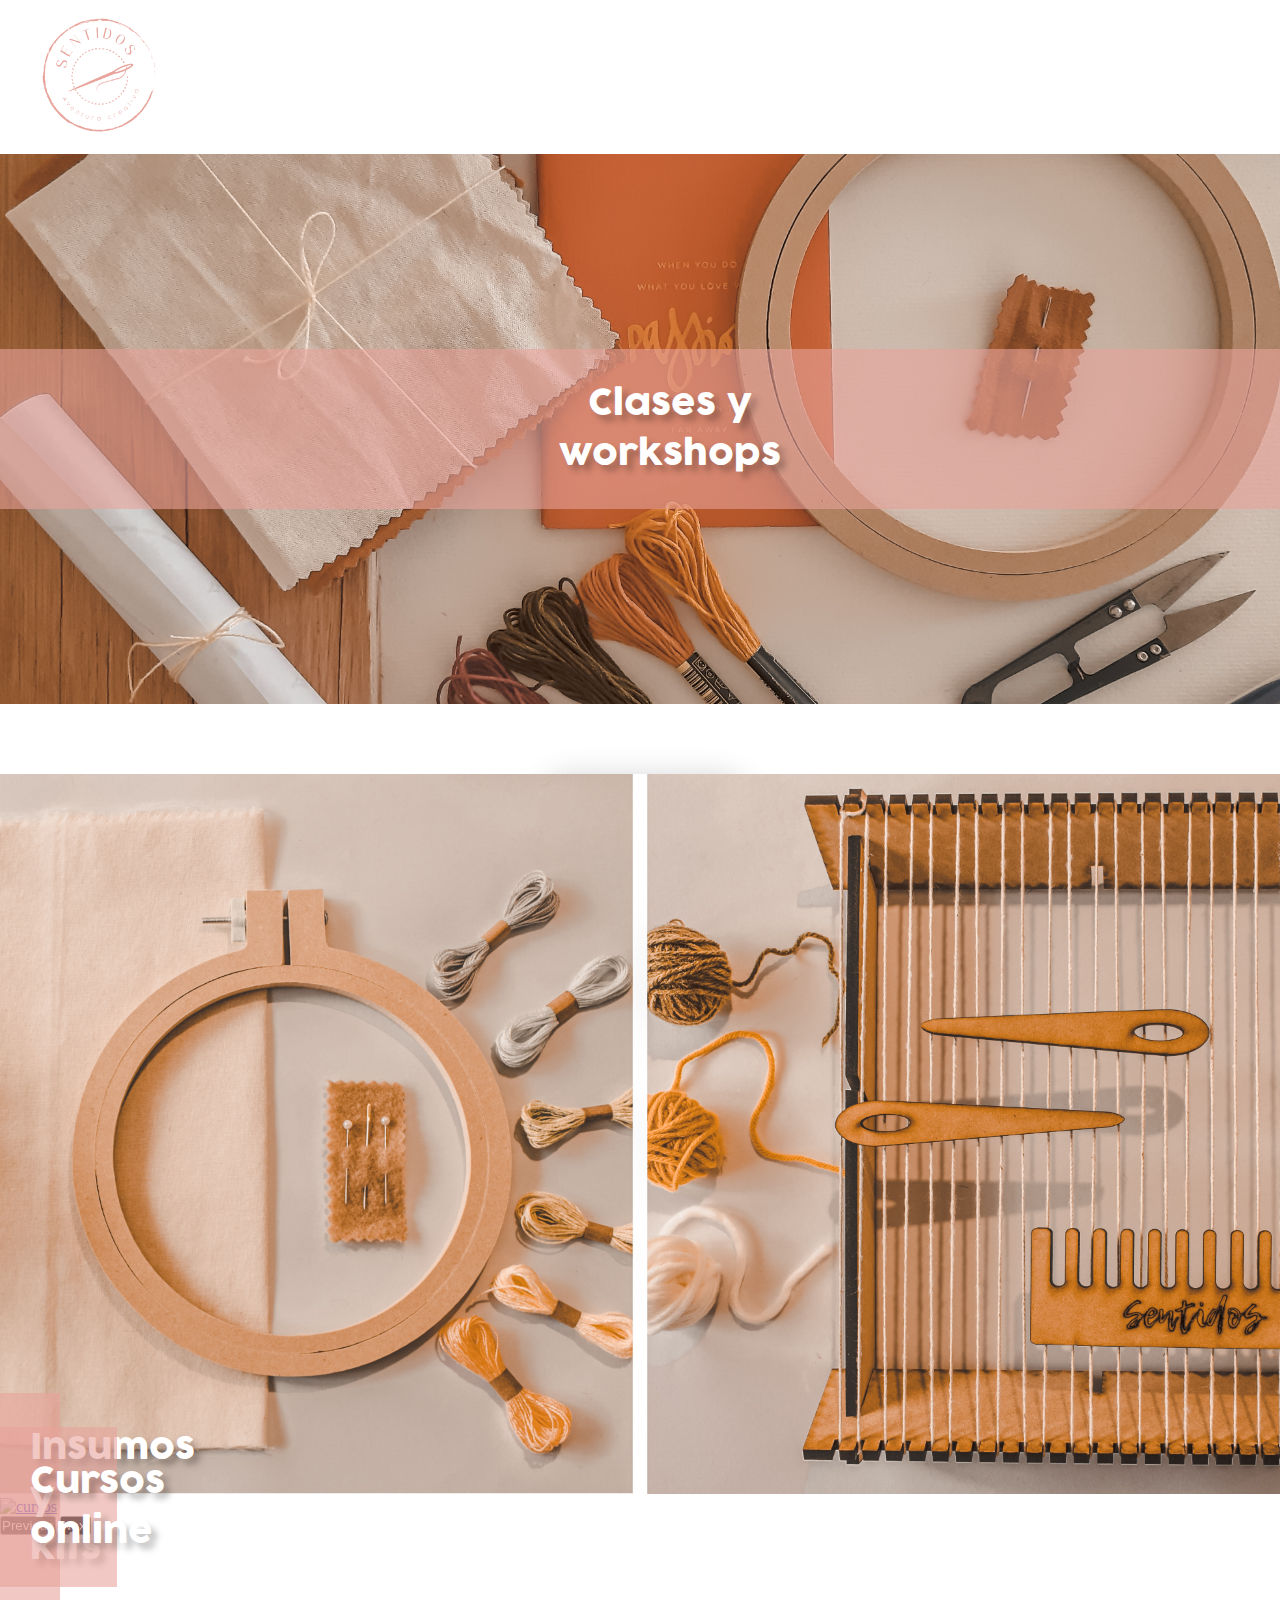
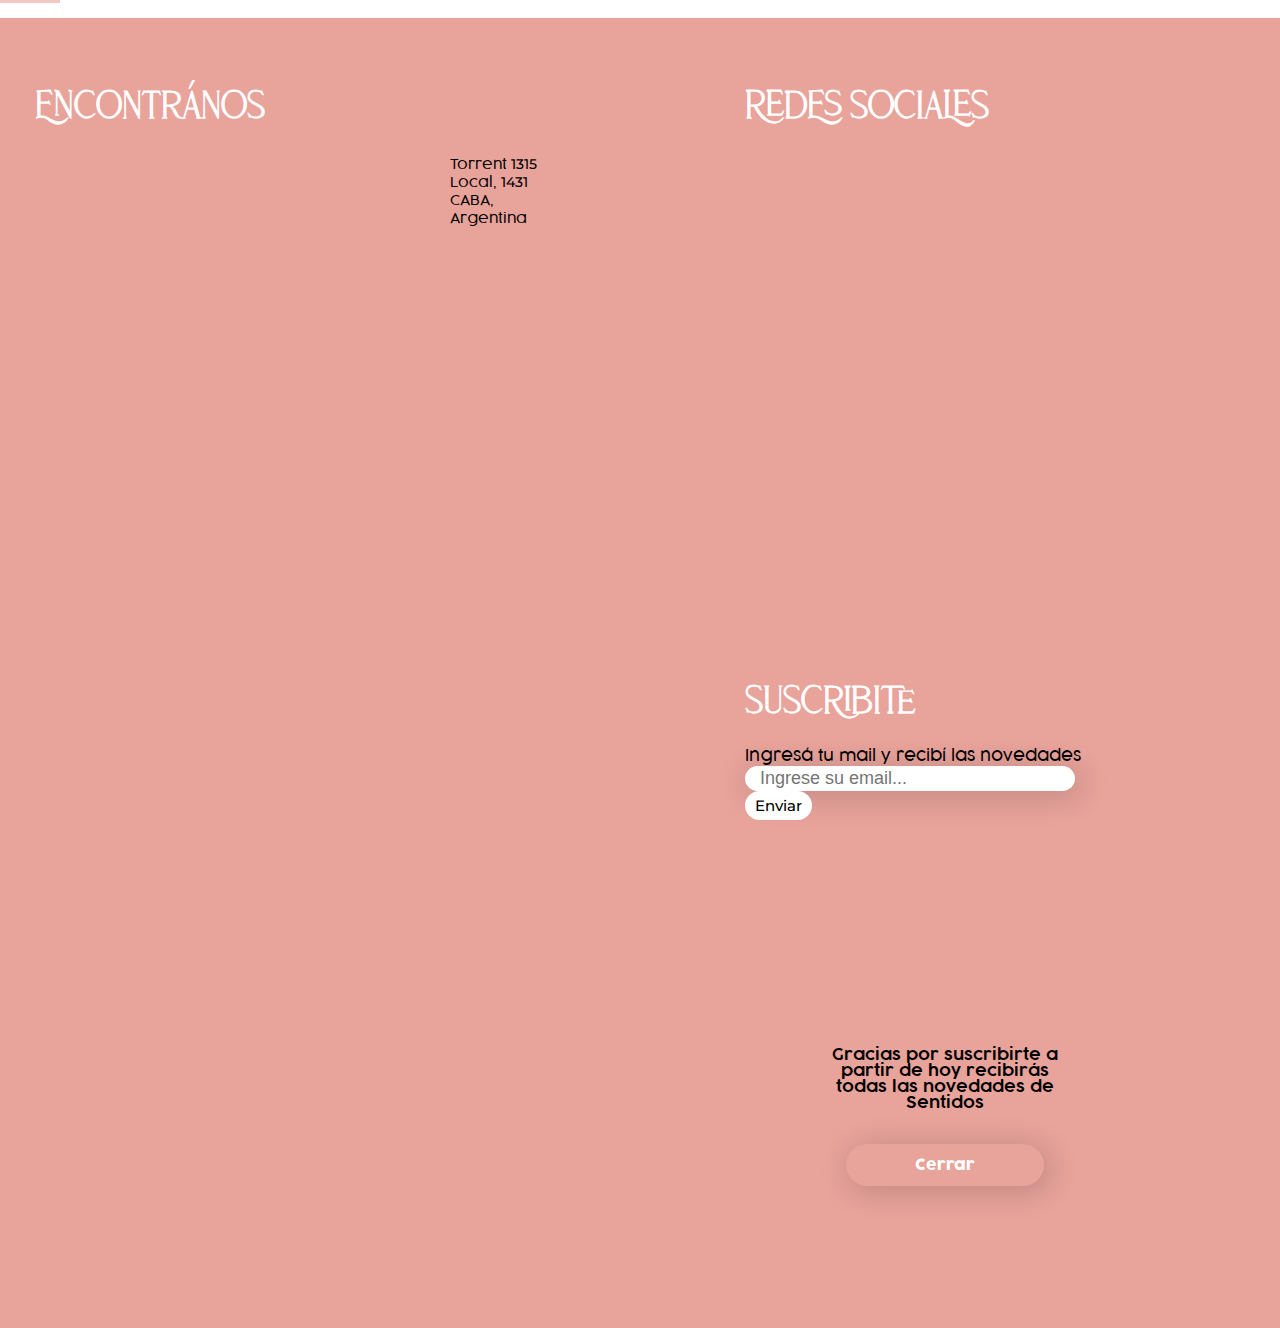
==== commit d73f709a: "form footer" ====
--- a/index.html
+++ b/index.html
@@ -13,7 +13,7 @@
       crossorigin="anonymous"
     />
     <!-- Sweetalert2 -->
-    <script src="https://cdn.jsdelivr.net/npm/sweetalert2@11"></script> 
+    <script src="https://cdn.jsdelivr.net/npm/sweetalert2@11"></script>
     <!-- FontAwesome -->
     <script
       src="https://kit.fontawesome.com/4ccbf493a5.js"
@@ -23,19 +23,38 @@
     <link rel="stylesheet" href="./css/styles.css" />
     <!-- Meta Pixel Code -->
     <script>
-      !function(f,b,e,v,n,t,s)
-      {if(f.fbq)return;n=f.fbq=function(){n.callMethod?
-      n.callMethod.apply(n,arguments):n.queue.push(arguments)};
-      if(!f._fbq)f._fbq=n;n.push=n;n.loaded=!0;n.version='2.0';
-      n.queue=[];t=b.createElement(e);t.async=!0;
-      t.src=v;s=b.getElementsByTagName(e)[0];
-      s.parentNode.insertBefore(t,s)}(window, document,'script',
-      'https://connect.facebook.net/en_US/fbevents.js');
+      !(function (f, b, e, v, n, t, s) {
+        if (f.fbq) return;
+        n = f.fbq = function () {
+          n.callMethod
+            ? n.callMethod.apply(n, arguments)
+            : n.queue.push(arguments);
+        };
+        if (!f._fbq) f._fbq = n;
+        n.push = n;
+        n.loaded = !0;
+        n.version = '2.0';
+        n.queue = [];
+        t = b.createElement(e);
+        t.async = !0;
+        t.src = v;
+        s = b.getElementsByTagName(e)[0];
+        s.parentNode.insertBefore(t, s);
+      })(
+        window,
+        document,
+        'script',
+        'https://connect.facebook.net/en_US/fbevents.js'
+      );
       fbq('init', '948454092733207');
       fbq('track', 'PageView');
     </script>
     <noscript>
-      <img height="1" width="1" style="display:none" src="https://www.facebook.com/tr?id=948454092733207&ev=PageView&noscript=1"
+      <img
+        height="1"
+        width="1"
+        style="display: none"
+        src="https://www.facebook.com/tr?id=948454092733207&ev=PageView&noscript=1"
     /></noscript>
     <!-- End Meta Pixel Code -->
   </head>
@@ -70,7 +89,12 @@
                 <a class="nav-link" href="pages/clases.html">Clases</a>
               </li>
               <li class="navbar__elemento">
-                <a class="nav-link" href="https://espaciosentidos.mercadoshops.com.ar" target="_blank">Tienda online</a> 
+                <a
+                  class="nav-link"
+                  href="https://espaciosentidos.mercadoshops.com.ar"
+                  target="_blank"
+                  >Tienda online</a
+                >
               </li>
               <li class="navbar__elemento">
                 <a class="nav-link" href="pages/sobre.html">Sobre mí</a>
@@ -84,27 +108,34 @@
       </nav>
     </header>
     <main class="inicio">
-      <div id="carouselExampleInterval" class="carousel slide" data-bs-ride="carousel">
+      <div
+        id="carouselExampleInterval"
+        class="carousel slide"
+        data-bs-ride="carousel"
+      >
         <div class="carousel-inner">
-          <a 
-            class="carousel-item active inicio__container" 
+          <a
+            class="carousel-item active inicio__container"
             href="https://espaciosentidos.mercadoshops.com.ar"
             target="_blank"
             data-bs-interval="5000"
-            >
+          >
             <img
               class="inicio__img"
               src="./assets/images/inicio-clases.jpg"
               alt="clases"
               title="Clases y workshops"
             />
-            <p class="inicio__container-texto">Clases y <br> workshops</p>
+            <p class="inicio__container-texto">
+              Clases y <br />
+              workshops
+            </p>
           </a>
-          <a 
-          class="carousel-item inicio__container"
-          href="https://espaciosentidos.mercadoshops.com.ar"
-          target="_blank"
-          data-bs-interval="5000"
+          <a
+            class="carousel-item inicio__container"
+            href="https://espaciosentidos.mercadoshops.com.ar"
+            target="_blank"
+            data-bs-interval="5000"
           >
             <img
               class="inicio__img"
@@ -112,13 +143,16 @@
               alt="insumos"
               title="Insumos y kits"
             />
-            <p class="inicio__container-texto">Insumos <br> y kits</p>
+            <p class="inicio__container-texto">
+              Insumos <br />
+              y kits
+            </p>
           </a>
-          <a 
-          class="carousel-item inicio__container"
-          href="https://espaciosentidos.mercadoshops.com.ar"
-          target="_blank"
-          data-bs-interval="5000"
+          <a
+            class="carousel-item inicio__container"
+            href="https://espaciosentidos.mercadoshops.com.ar"
+            target="_blank"
+            data-bs-interval="5000"
           >
             <img
               class="inicio__img"
@@ -129,11 +163,21 @@
             <p class="inicio__container-texto">Cursos online</p>
           </a>
         </div>
-        <button class="carousel-control-prev" type="button" data-bs-target="#carouselExampleInterval" data-bs-slide="prev">
+        <button
+          class="carousel-control-prev"
+          type="button"
+          data-bs-target="#carouselExampleInterval"
+          data-bs-slide="prev"
+        >
           <span class="carousel-control-prev-icon" aria-hidden="true"></span>
           <span class="visually-hidden">Previous</span>
         </button>
-        <button class="carousel-control-next" type="button" data-bs-target="#carouselExampleInterval" data-bs-slide="next">
+        <button
+          class="carousel-control-next"
+          type="button"
+          data-bs-target="#carouselExampleInterval"
+          data-bs-slide="next"
+        >
           <span class="carousel-control-next-icon" aria-hidden="true"></span>
           <span class="visually-hidden">Next</span>
         </button>
@@ -201,8 +245,7 @@
     <footer class="footer">
       <section class="redes">
         <h3 class="footer__titulo">REDES S0CIALES</h3>
-        <div class="redes__iconos-contenedor">
-        </div>
+        <div class="redes__iconos-contenedor"></div>
       </section>
 
       <section class="localizacion">
@@ -217,7 +260,8 @@
             referrerpolicy="no-referrer-when-downgrade"
           ></iframe>
           <p class="localizacion__texto">
-            Torrent <span class="numero"> 1315 </span> Local, <span class="numero"> 1431 </span>  CABA, Argentina
+            Torrent <span class="numero"> 1315 </span> Local,
+            <span class="numero"> 1431 </span> CABA, Argentina
           </p>
         </div>
       </section>
@@ -228,7 +272,7 @@
         <form
           id="formFooter"
           method="POST"
-          action="https://formspree.io/f/xvoleaak"
+          action="https://formspree.io/f/xjvlndny"
         >
           <input
             class="suscripcion__entrada"
@@ -274,9 +318,8 @@
       src="https://cdn.jsdelivr.net/npm/bootstrap@5.2.0-beta1/dist/js/bootstrap.min.js"
       integrity="sha384-kjU+l4N0Yf4ZOJErLsIcvOU2qSb74wXpOhqTvwVx3OElZRweTnQ6d31fXEoRD1Jy"
       crossorigin="anonymous"
-    ></script>  
+    ></script>
     <!-- Mis scripts -->
     <script src="./scripts/app.js"></script>
   </body>
 </html>
-
--- a/css/styles.css
+++ b/css/styles.css
@@ -795,3 +795,26 @@
   }
 }
 
+.modal-body{
+  display: flex;
+  flex-direction: column;
+  align-items: center;
+  margin: 2rem;
+}
+
+.btnModal{
+  margin: 1rem 0 0 0;
+}
+
+.modal-title{
+  text-transform: uppercase;
+  font-family: var(--fuente-resaltado);
+  color: var(--color-coral);
+  padding: 1rem 0;
+}
+.modal-Texto{
+  text-align: center;
+  font-family: var(--fuente-parrafo-demibold);
+  margin: 0;
+  padding: 1rem 0;
+}
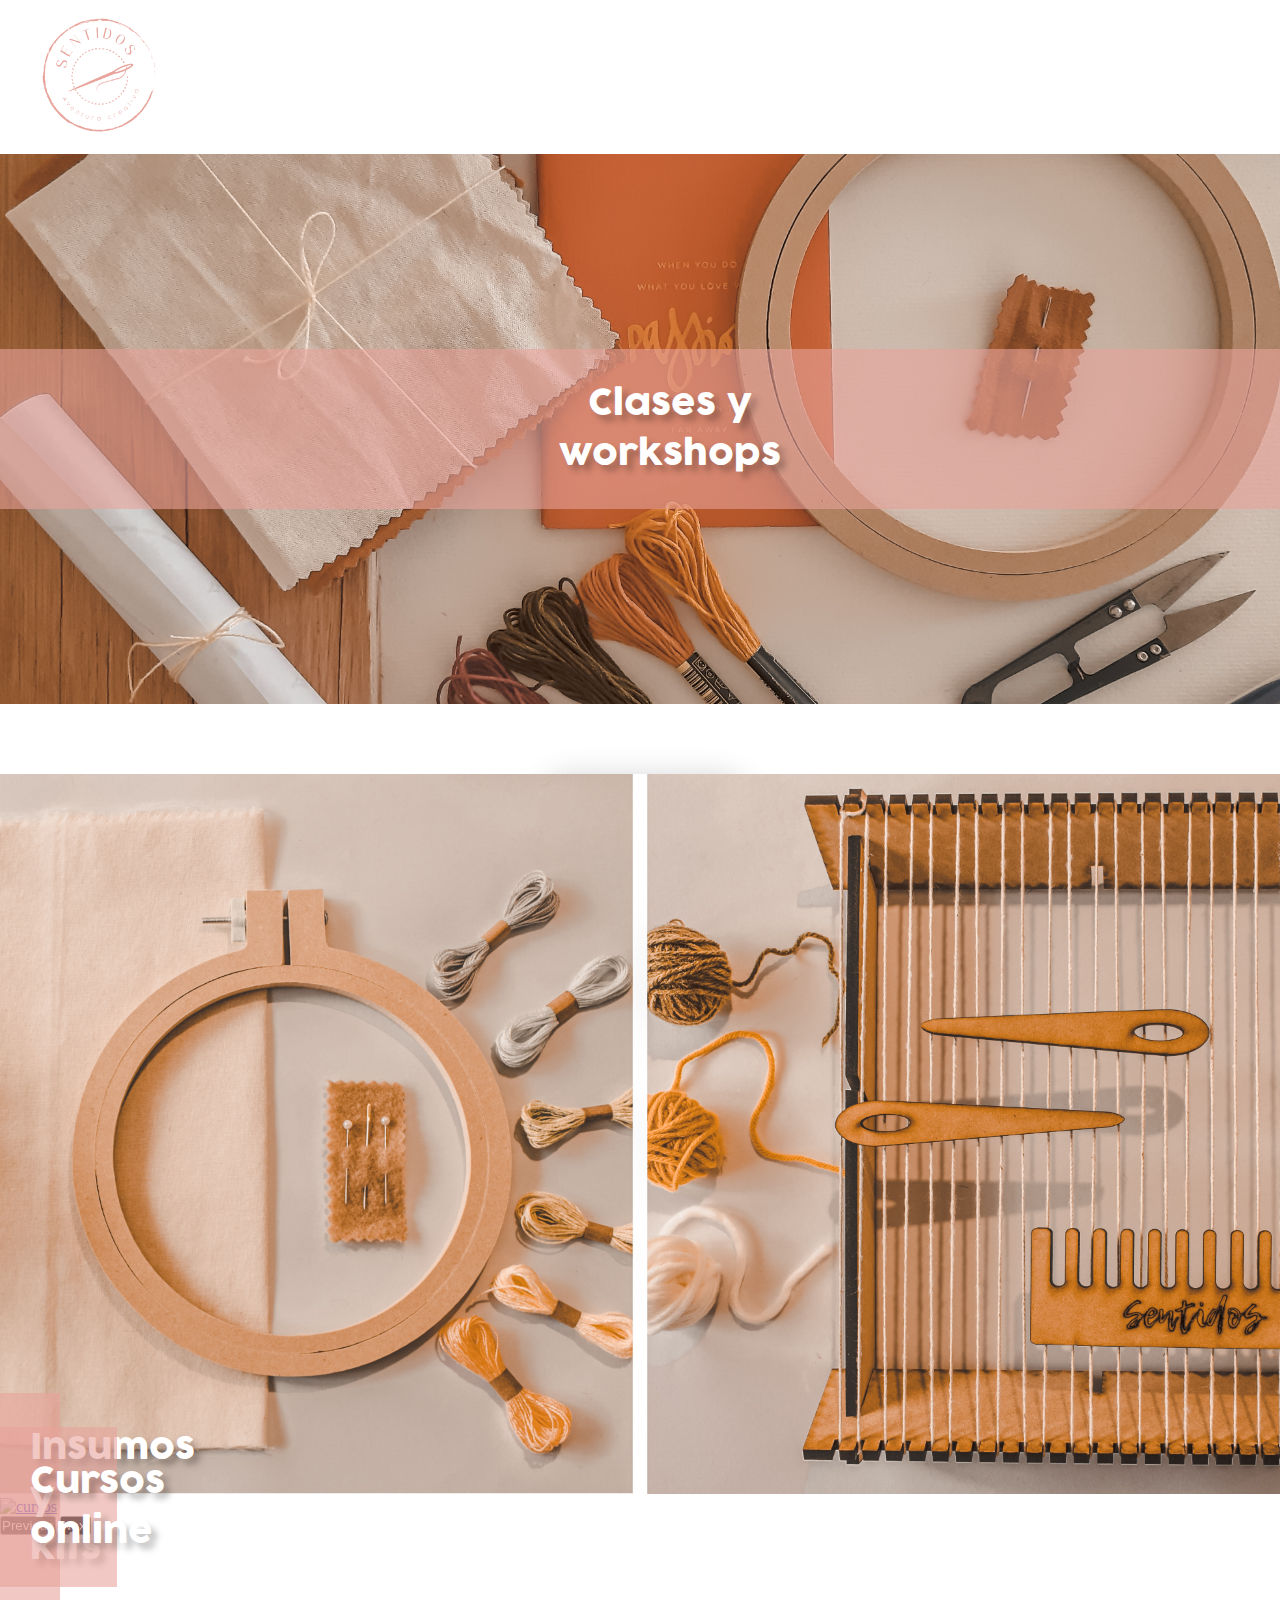
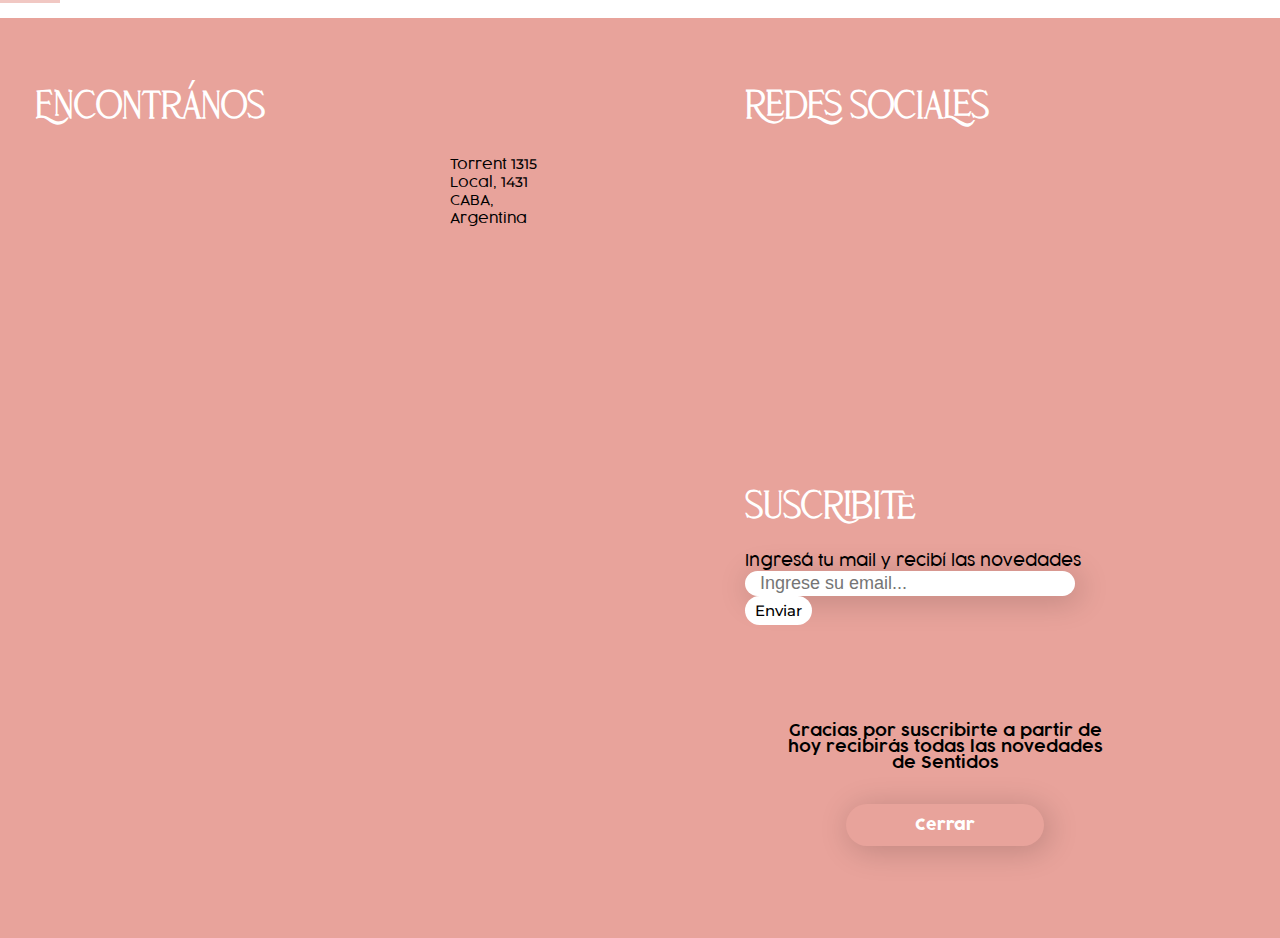
==== commit fd5c9750: "links actulizados form" ====
--- a/index.html
+++ b/index.html
@@ -272,7 +272,7 @@
         <form
           id="formFooter"
           method="POST"
-          action="https://formspree.io/f/xjvlndny"
+          action="https://formspree.io/f/xyyorarn"
         >
           <input
             class="suscripcion__entrada"
--- a/css/styles.css
+++ b/css/styles.css
@@ -56,27 +56,7 @@
   background-color: var(--color-coral);
 }
 
-/* Modal */
-.modal-content {
-  border-radius: 30px;
-}
-
-.modal-title {
-  font-size: 27px;
-  color: var(--color-coral);
-  font-family: var(--fuente-resaltado);
-}
-
-.modal-body {
-  text-align: center;
-  padding: 70px 30px 50px 30px;
-}
-
-.modal-Texto {
-  width: 90%;
-  margin: 10px auto;
-  font-family: var(--fuente-parrafo-light);
-}
+
 
 /* Sweetalert */
 .alert__title {
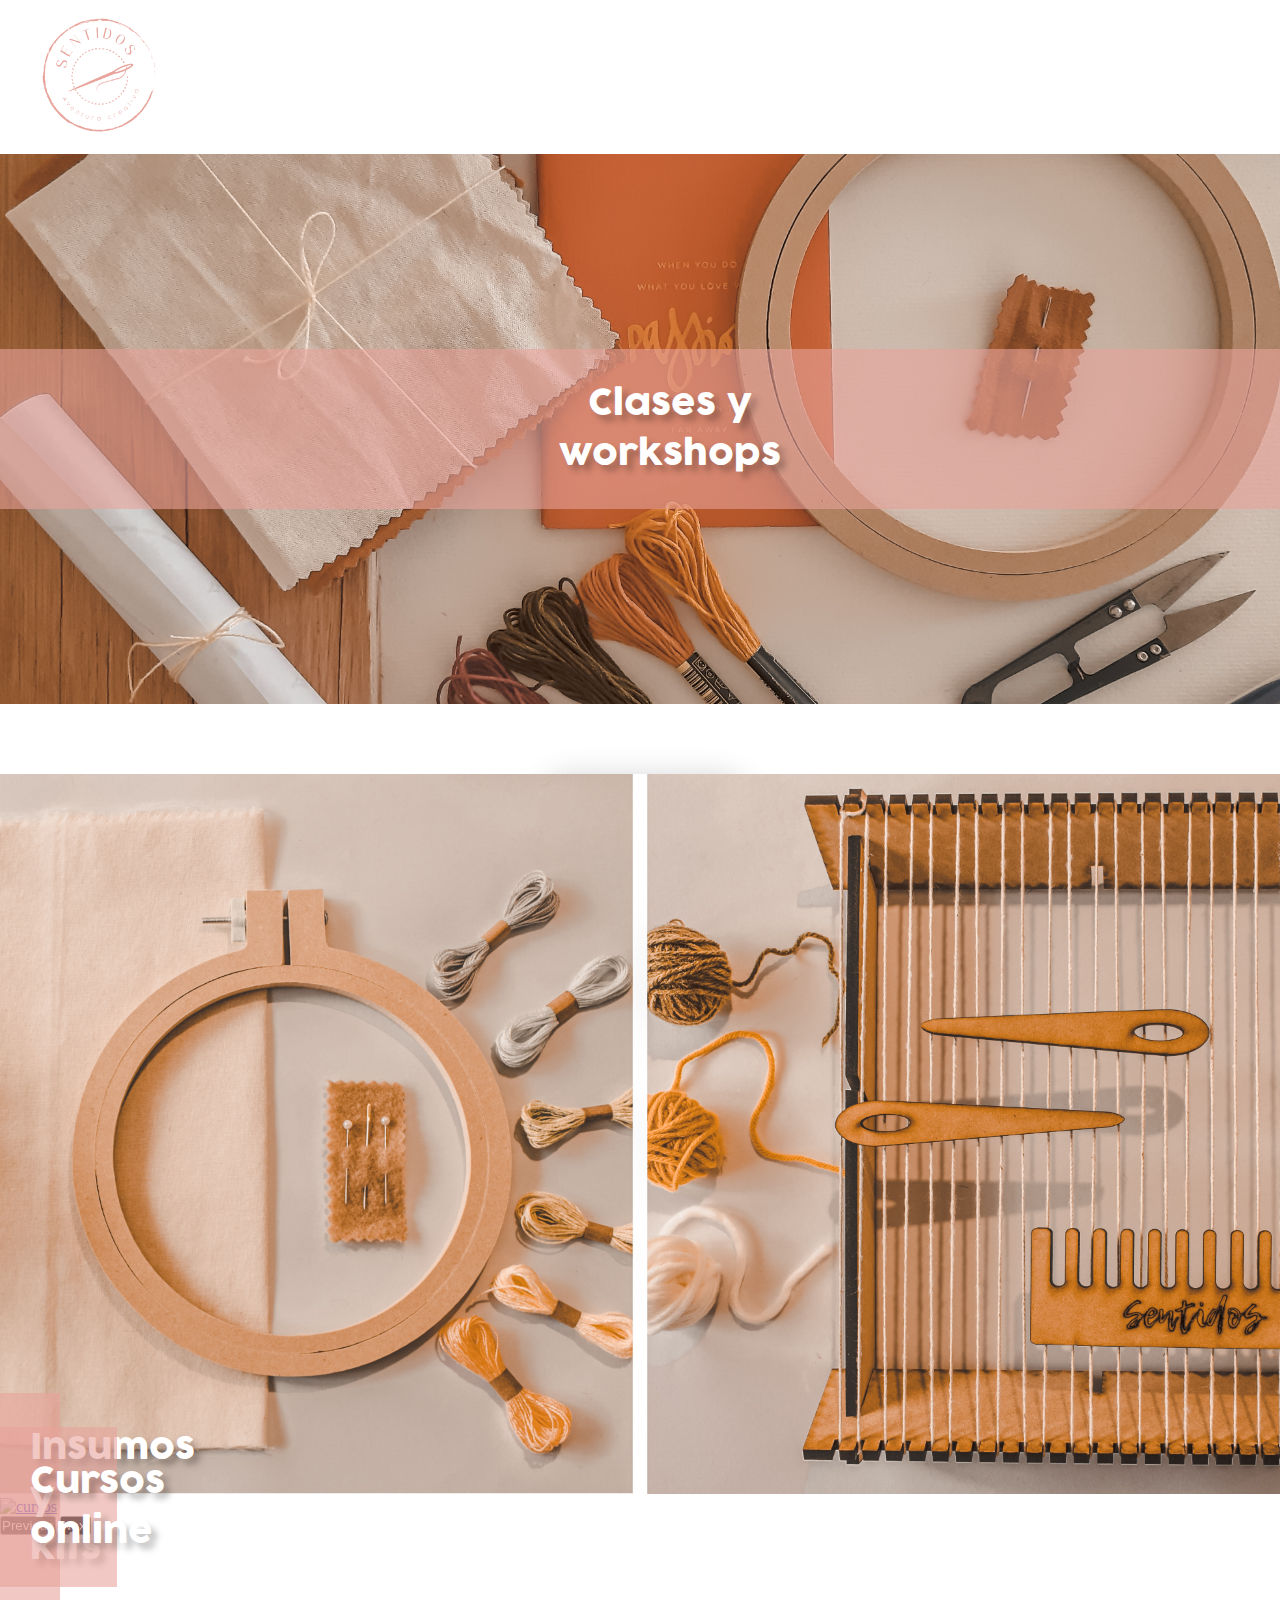
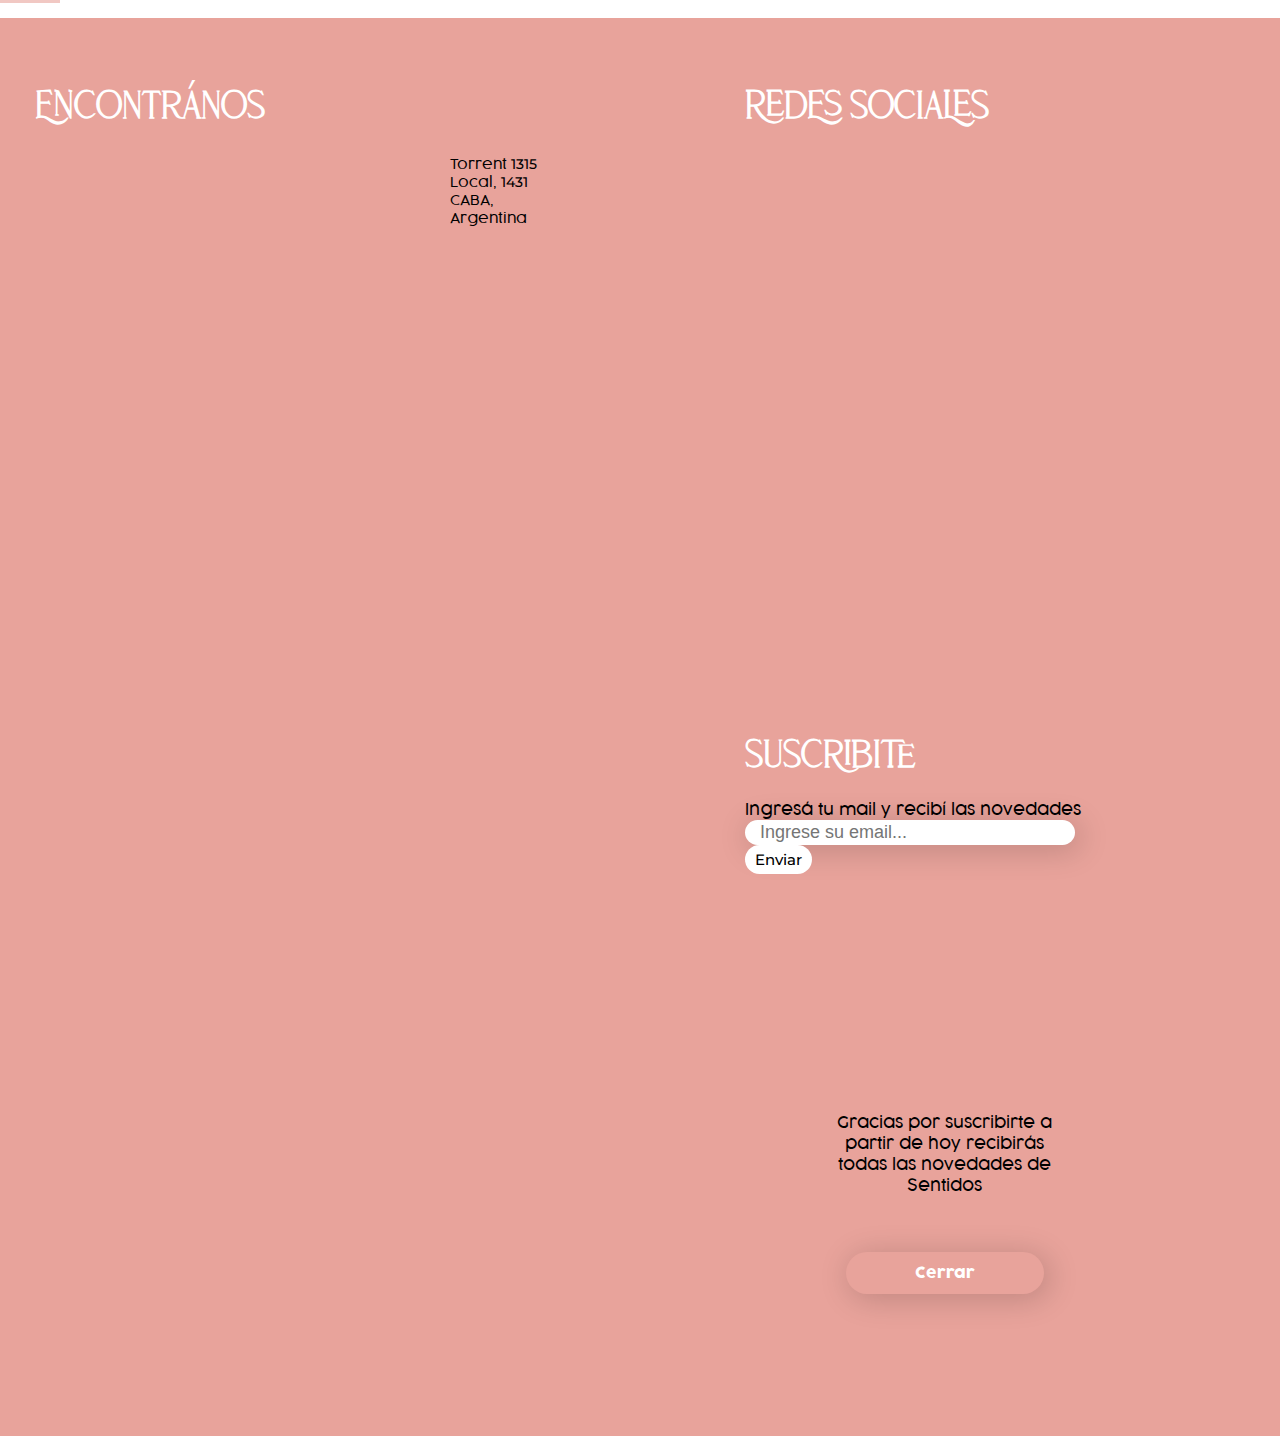
==== commit 61f05cdd: "Eliminado de Alerta" ====
--- a/index.html
+++ b/index.html
@@ -13,7 +13,7 @@
       crossorigin="anonymous"
     />
     <!-- Sweetalert2 -->
-    <script src="https://cdn.jsdelivr.net/npm/sweetalert2@11"></script>
+    <script src="https://cdn.jsdelivr.net/npm/sweetalert2@11"></script> 
     <!-- FontAwesome -->
     <script
       src="https://kit.fontawesome.com/4ccbf493a5.js"
@@ -23,38 +23,19 @@
     <link rel="stylesheet" href="./css/styles.css" />
     <!-- Meta Pixel Code -->
     <script>
-      !(function (f, b, e, v, n, t, s) {
-        if (f.fbq) return;
-        n = f.fbq = function () {
-          n.callMethod
-            ? n.callMethod.apply(n, arguments)
-            : n.queue.push(arguments);
-        };
-        if (!f._fbq) f._fbq = n;
-        n.push = n;
-        n.loaded = !0;
-        n.version = '2.0';
-        n.queue = [];
-        t = b.createElement(e);
-        t.async = !0;
-        t.src = v;
-        s = b.getElementsByTagName(e)[0];
-        s.parentNode.insertBefore(t, s);
-      })(
-        window,
-        document,
-        'script',
-        'https://connect.facebook.net/en_US/fbevents.js'
-      );
+      !function(f,b,e,v,n,t,s)
+      {if(f.fbq)return;n=f.fbq=function(){n.callMethod?
+      n.callMethod.apply(n,arguments):n.queue.push(arguments)};
+      if(!f._fbq)f._fbq=n;n.push=n;n.loaded=!0;n.version='2.0';
+      n.queue=[];t=b.createElement(e);t.async=!0;
+      t.src=v;s=b.getElementsByTagName(e)[0];
+      s.parentNode.insertBefore(t,s)}(window, document,'script',
+      'https://connect.facebook.net/en_US/fbevents.js');
       fbq('init', '948454092733207');
       fbq('track', 'PageView');
     </script>
     <noscript>
-      <img
-        height="1"
-        width="1"
-        style="display: none"
-        src="https://www.facebook.com/tr?id=948454092733207&ev=PageView&noscript=1"
+      <img height="1" width="1" style="display:none" src="https://www.facebook.com/tr?id=948454092733207&ev=PageView&noscript=1"
     /></noscript>
     <!-- End Meta Pixel Code -->
   </head>
@@ -89,12 +70,7 @@
                 <a class="nav-link" href="pages/clases.html">Clases</a>
               </li>
               <li class="navbar__elemento">
-                <a
-                  class="nav-link"
-                  href="https://espaciosentidos.mercadoshops.com.ar"
-                  target="_blank"
-                  >Tienda online</a
-                >
+                <a class="nav-link" href="https://espaciosentidos.mercadoshops.com.ar" target="_blank">Tienda online</a> 
               </li>
               <li class="navbar__elemento">
                 <a class="nav-link" href="pages/sobre.html">Sobre mí</a>
@@ -108,34 +84,27 @@
       </nav>
     </header>
     <main class="inicio">
-      <div
-        id="carouselExampleInterval"
-        class="carousel slide"
-        data-bs-ride="carousel"
-      >
+      <div id="carouselExampleInterval" class="carousel slide" data-bs-ride="carousel">
         <div class="carousel-inner">
-          <a
-            class="carousel-item active inicio__container"
+          <a 
+            class="carousel-item active inicio__container" 
             href="https://espaciosentidos.mercadoshops.com.ar"
             target="_blank"
             data-bs-interval="5000"
-          >
+            >
             <img
               class="inicio__img"
               src="./assets/images/inicio-clases.jpg"
               alt="clases"
               title="Clases y workshops"
             />
-            <p class="inicio__container-texto">
-              Clases y <br />
-              workshops
-            </p>
+            <p class="inicio__container-texto">Clases y <br> workshops</p>
           </a>
-          <a
-            class="carousel-item inicio__container"
-            href="https://espaciosentidos.mercadoshops.com.ar"
-            target="_blank"
-            data-bs-interval="5000"
+          <a 
+          class="carousel-item inicio__container"
+          href="https://espaciosentidos.mercadoshops.com.ar"
+          target="_blank"
+          data-bs-interval="5000"
           >
             <img
               class="inicio__img"
@@ -143,16 +112,13 @@
               alt="insumos"
               title="Insumos y kits"
             />
-            <p class="inicio__container-texto">
-              Insumos <br />
-              y kits
-            </p>
+            <p class="inicio__container-texto">Insumos <br> y kits</p>
           </a>
-          <a
-            class="carousel-item inicio__container"
-            href="https://espaciosentidos.mercadoshops.com.ar"
-            target="_blank"
-            data-bs-interval="5000"
+          <a 
+          class="carousel-item inicio__container"
+          href="https://espaciosentidos.mercadoshops.com.ar"
+          target="_blank"
+          data-bs-interval="5000"
           >
             <img
               class="inicio__img"
@@ -163,26 +129,21 @@
             <p class="inicio__container-texto">Cursos online</p>
           </a>
         </div>
-        <button
-          class="carousel-control-prev"
-          type="button"
-          data-bs-target="#carouselExampleInterval"
-          data-bs-slide="prev"
-        >
+        <button class="carousel-control-prev" type="button" data-bs-target="#carouselExampleInterval" data-bs-slide="prev">
           <span class="carousel-control-prev-icon" aria-hidden="true"></span>
           <span class="visually-hidden">Previous</span>
         </button>
-        <button
-          class="carousel-control-next"
-          type="button"
-          data-bs-target="#carouselExampleInterval"
-          data-bs-slide="next"
-        >
+        <button class="carousel-control-next" type="button" data-bs-target="#carouselExampleInterval" data-bs-slide="next">
           <span class="carousel-control-next-icon" aria-hidden="true"></span>
           <span class="visually-hidden">Next</span>
         </button>
       </div>
-      <button class="btn btn__inscripcion" id="inscripcion">Inscribirme</button>
+      <a 
+      class="btn btn__inscripcion" 
+      href="https://wa.me/541123925341"
+      target="_blank"
+      >Inscribirme</a>
+  </div>
       <hr class="main__line" />
       <section class="habilidades">
         <h1 class="habilidades__titulo">¿QUÉ ENSEÑAMOS?</h1>
@@ -245,7 +206,8 @@
     <footer class="footer">
       <section class="redes">
         <h3 class="footer__titulo">REDES S0CIALES</h3>
-        <div class="redes__iconos-contenedor"></div>
+        <div class="redes__iconos-contenedor">
+        </div>
       </section>
 
       <section class="localizacion">
@@ -260,8 +222,7 @@
             referrerpolicy="no-referrer-when-downgrade"
           ></iframe>
           <p class="localizacion__texto">
-            Torrent <span class="numero"> 1315 </span> Local,
-            <span class="numero"> 1431 </span> CABA, Argentina
+            Torrent <span class="numero"> 1315 </span> Local, <span class="numero"> 1431 </span>  CABA, Argentina
           </p>
         </div>
       </section>
@@ -272,7 +233,7 @@
         <form
           id="formFooter"
           method="POST"
-          action="https://formspree.io/f/xyyorarn"
+          action="https://formspree.io/f/xvoleaak"
         >
           <input
             class="suscripcion__entrada"
@@ -318,8 +279,9 @@
       src="https://cdn.jsdelivr.net/npm/bootstrap@5.2.0-beta1/dist/js/bootstrap.min.js"
       integrity="sha384-kjU+l4N0Yf4ZOJErLsIcvOU2qSb74wXpOhqTvwVx3OElZRweTnQ6d31fXEoRD1Jy"
       crossorigin="anonymous"
-    ></script>
+    ></script>  
     <!-- Mis scripts -->
     <script src="./scripts/app.js"></script>
   </body>
 </html>
+
--- a/css/styles.css
+++ b/css/styles.css
@@ -56,7 +56,51 @@
   background-color: var(--color-coral);
 }
 
-
+.modal-body{
+  display: flex;
+  flex-direction: column;
+  align-items: center;
+  margin: 2rem;
+}
+
+.btnModal{
+  margin: 1rem 0 0 0;
+}
+
+.modal-title{
+  text-transform: uppercase;
+  font-family: var(--fuente-resaltado);
+  color: var(--color-coral);
+  padding: 1rem 0;
+}
+.modal-Texto{
+  text-align: center;
+  font-family: var(--fuente-parrafo-demibold);
+  margin: 0;
+  padding: 1rem 0;
+}
+
+/* Modal */
+.modal-content {
+  border-radius: 30px;
+}
+
+.modal-title {
+  font-size: 27px;
+  color: var(--color-coral);
+  font-family: var(--fuente-resaltado);
+}
+
+.modal-body {
+  text-align: center;
+  padding: 70px 30px 50px 30px;
+}
+
+.modal-Texto {
+  width: 90%;
+  margin: 10px auto;
+  font-family: var(--fuente-parrafo-light);
+}
 
 /* Sweetalert */
 .alert__title {
@@ -775,26 +819,4 @@
   }
 }
 
-.modal-body{
-  display: flex;
-  flex-direction: column;
-  align-items: center;
-  margin: 2rem;
-}
-
-.btnModal{
-  margin: 1rem 0 0 0;
-}
-
-.modal-title{
-  text-transform: uppercase;
-  font-family: var(--fuente-resaltado);
-  color: var(--color-coral);
-  padding: 1rem 0;
-}
-.modal-Texto{
-  text-align: center;
-  font-family: var(--fuente-parrafo-demibold);
-  margin: 0;
-  padding: 1rem 0;
-}
+
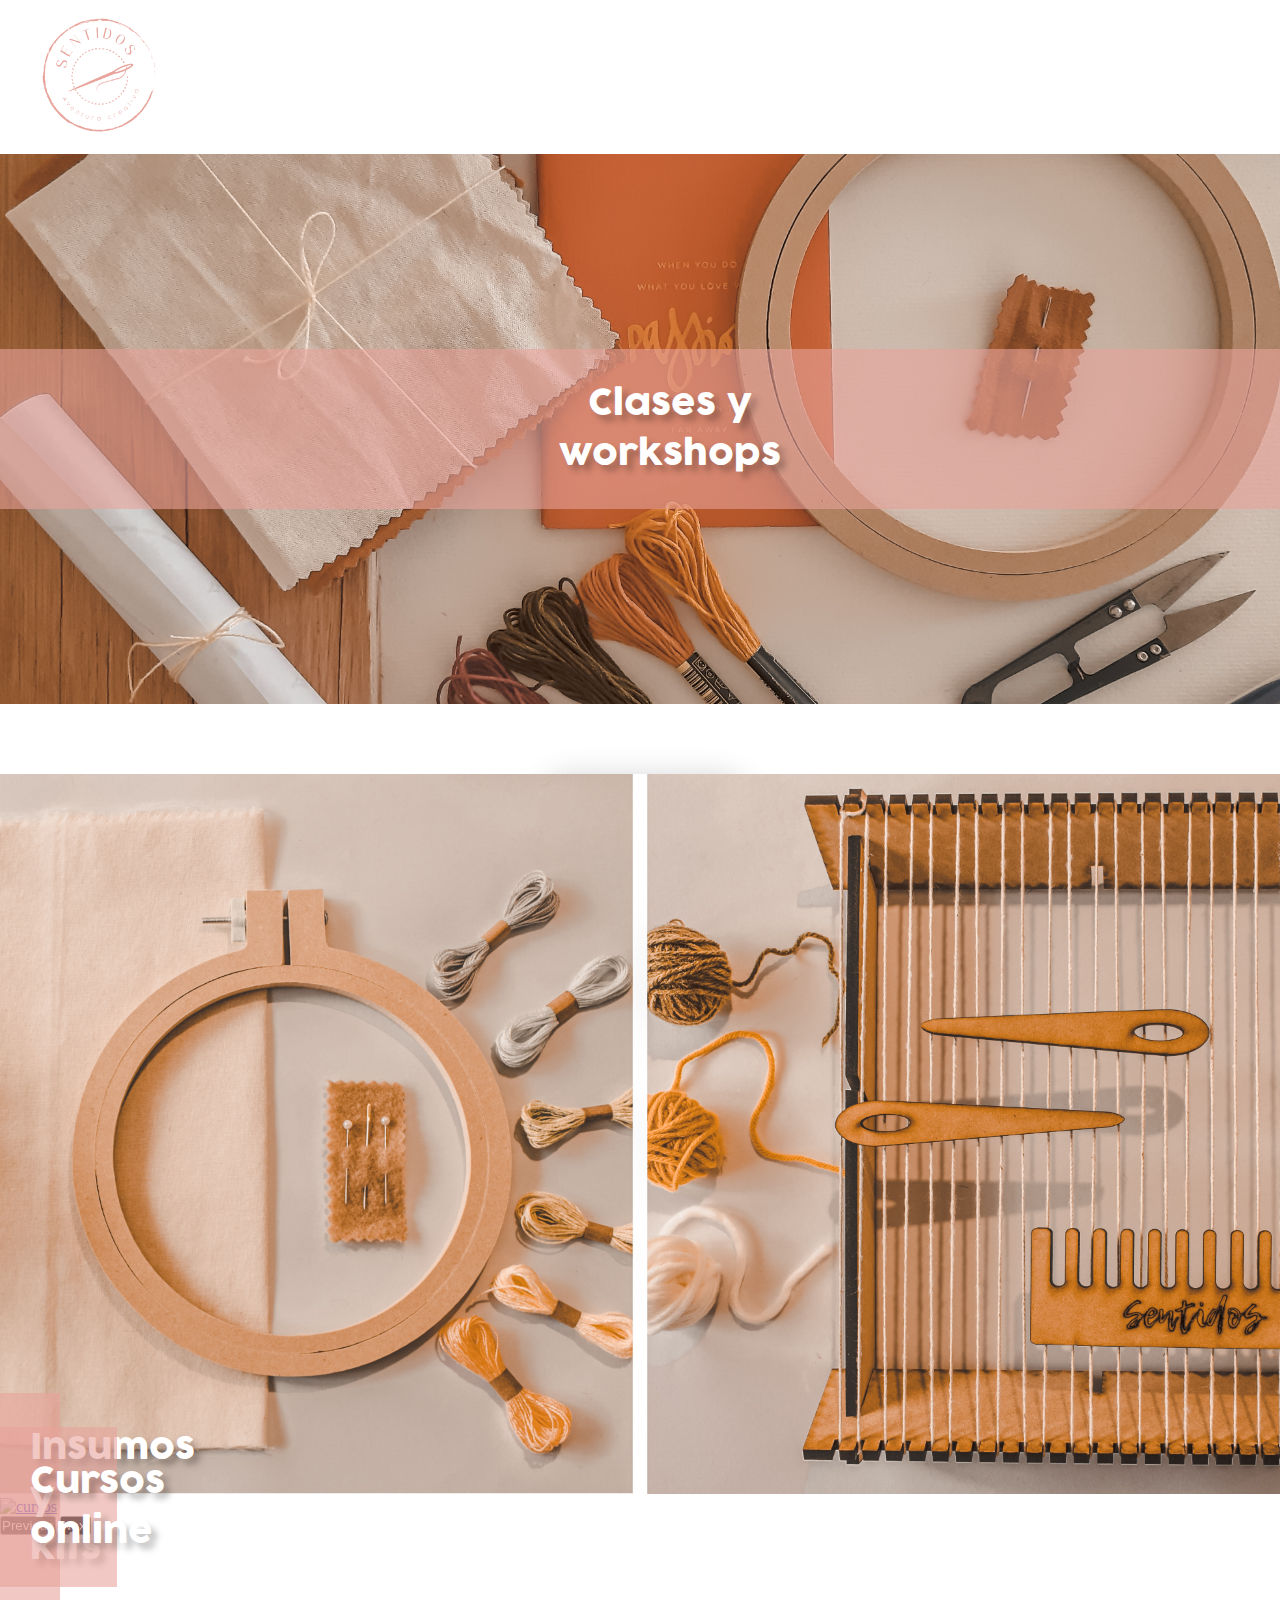
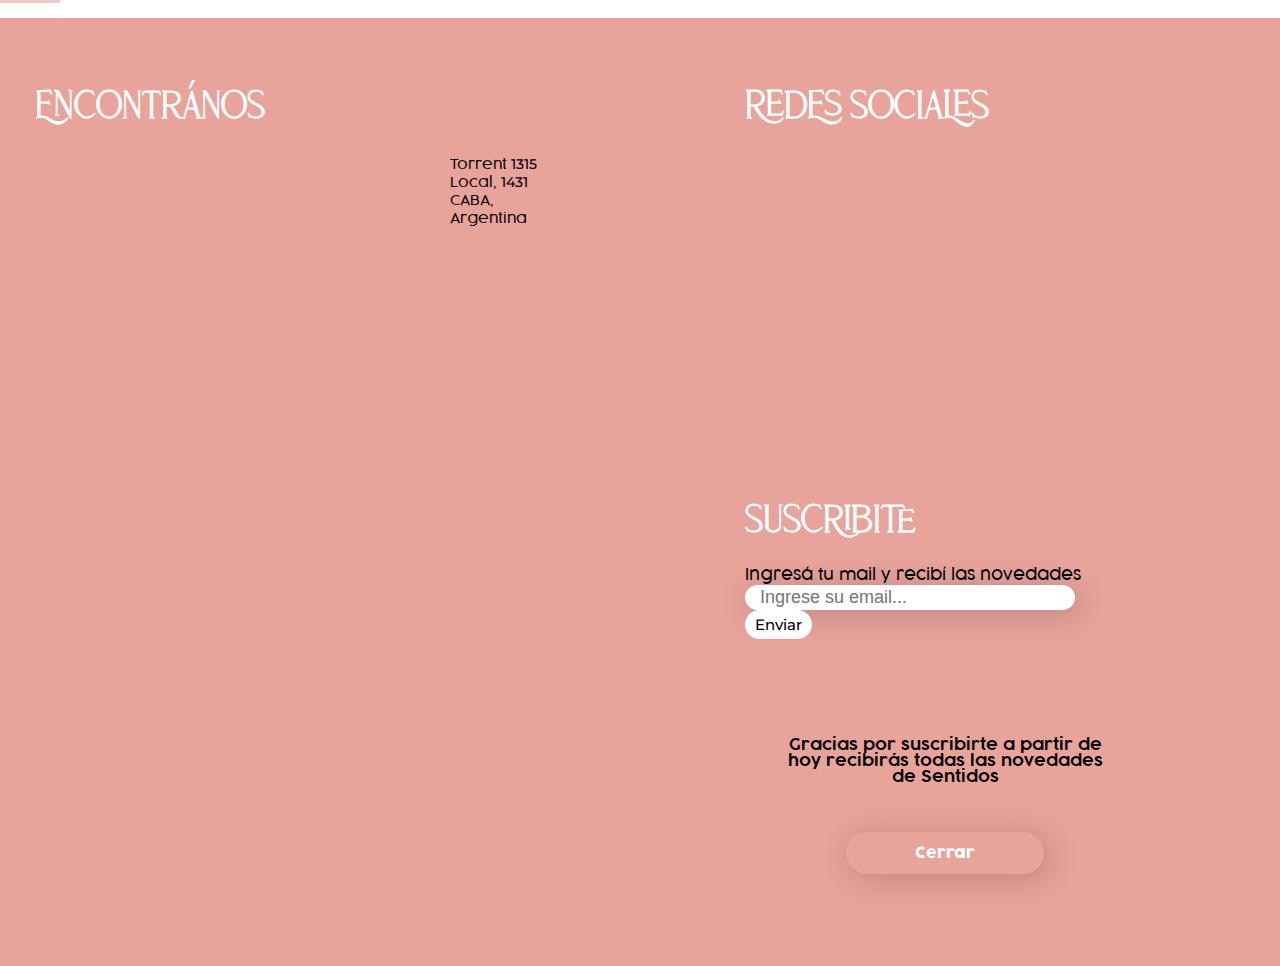
==== commit 54decd2f: "Eliminado de Alertas" ====
--- a/index.html
+++ b/index.html
@@ -13,7 +13,7 @@
       crossorigin="anonymous"
     />
     <!-- Sweetalert2 -->
-    <script src="https://cdn.jsdelivr.net/npm/sweetalert2@11"></script> 
+    <script src="https://cdn.jsdelivr.net/npm/sweetalert2@11"></script>
     <!-- FontAwesome -->
     <script
       src="https://kit.fontawesome.com/4ccbf493a5.js"
@@ -23,19 +23,38 @@
     <link rel="stylesheet" href="./css/styles.css" />
     <!-- Meta Pixel Code -->
     <script>
-      !function(f,b,e,v,n,t,s)
-      {if(f.fbq)return;n=f.fbq=function(){n.callMethod?
-      n.callMethod.apply(n,arguments):n.queue.push(arguments)};
-      if(!f._fbq)f._fbq=n;n.push=n;n.loaded=!0;n.version='2.0';
-      n.queue=[];t=b.createElement(e);t.async=!0;
-      t.src=v;s=b.getElementsByTagName(e)[0];
-      s.parentNode.insertBefore(t,s)}(window, document,'script',
-      'https://connect.facebook.net/en_US/fbevents.js');
+      !(function (f, b, e, v, n, t, s) {
+        if (f.fbq) return;
+        n = f.fbq = function () {
+          n.callMethod
+            ? n.callMethod.apply(n, arguments)
+            : n.queue.push(arguments);
+        };
+        if (!f._fbq) f._fbq = n;
+        n.push = n;
+        n.loaded = !0;
+        n.version = '2.0';
+        n.queue = [];
+        t = b.createElement(e);
+        t.async = !0;
+        t.src = v;
+        s = b.getElementsByTagName(e)[0];
+        s.parentNode.insertBefore(t, s);
+      })(
+        window,
+        document,
+        'script',
+        'https://connect.facebook.net/en_US/fbevents.js'
+      );
       fbq('init', '948454092733207');
       fbq('track', 'PageView');
     </script>
     <noscript>
-      <img height="1" width="1" style="display:none" src="https://www.facebook.com/tr?id=948454092733207&ev=PageView&noscript=1"
+      <img
+        height="1"
+        width="1"
+        style="display: none"
+        src="https://www.facebook.com/tr?id=948454092733207&ev=PageView&noscript=1"
     /></noscript>
     <!-- End Meta Pixel Code -->
   </head>
@@ -64,13 +83,18 @@
           <div class="collapse navbar-collapse" id="navbarTogglerDemo03">
             <ul class="navbar-nav me-auto mb-2 mb-lg-0">
               <li class="navbar__elemento">
-                <a class="nav-link" href="index.html">Inicio</a>
+                <a class="nav-link active" href="index.html">Inicio</a>
               </li>
               <li class="navbar__elemento">
                 <a class="nav-link" href="pages/clases.html">Clases</a>
               </li>
               <li class="navbar__elemento">
-                <a class="nav-link" href="https://espaciosentidos.mercadoshops.com.ar" target="_blank">Tienda online</a> 
+                <a
+                  class="nav-link"
+                  href="https://espaciosentidos.mercadoshops.com.ar"
+                  target="_blank"
+                  >Tienda online</a
+                >
               </li>
               <li class="navbar__elemento">
                 <a class="nav-link" href="pages/sobre.html">Sobre mí</a>
@@ -84,27 +108,34 @@
       </nav>
     </header>
     <main class="inicio">
-      <div id="carouselExampleInterval" class="carousel slide" data-bs-ride="carousel">
+      <div
+        id="carouselExampleInterval"
+        class="carousel slide"
+        data-bs-ride="carousel"
+      >
         <div class="carousel-inner">
-          <a 
-            class="carousel-item active inicio__container" 
+          <a
+            class="carousel-item active inicio__container"
             href="https://espaciosentidos.mercadoshops.com.ar"
             target="_blank"
             data-bs-interval="5000"
-            >
+          >
             <img
               class="inicio__img"
               src="./assets/images/inicio-clases.jpg"
               alt="clases"
               title="Clases y workshops"
             />
-            <p class="inicio__container-texto">Clases y <br> workshops</p>
+            <p class="inicio__container-texto">
+              Clases y <br />
+              workshops
+            </p>
           </a>
-          <a 
-          class="carousel-item inicio__container"
-          href="https://espaciosentidos.mercadoshops.com.ar"
-          target="_blank"
-          data-bs-interval="5000"
+          <a
+            class="carousel-item inicio__container"
+            href="https://espaciosentidos.mercadoshops.com.ar"
+            target="_blank"
+            data-bs-interval="5000"
           >
             <img
               class="inicio__img"
@@ -112,13 +143,16 @@
               alt="insumos"
               title="Insumos y kits"
             />
-            <p class="inicio__container-texto">Insumos <br> y kits</p>
+            <p class="inicio__container-texto">
+              Insumos <br />
+              y kits
+            </p>
           </a>
-          <a 
-          class="carousel-item inicio__container"
-          href="https://espaciosentidos.mercadoshops.com.ar"
-          target="_blank"
-          data-bs-interval="5000"
+          <a
+            class="carousel-item inicio__container"
+            href="https://espaciosentidos.mercadoshops.com.ar"
+            target="_blank"
+            data-bs-interval="5000"
           >
             <img
               class="inicio__img"
@@ -129,11 +163,21 @@
             <p class="inicio__container-texto">Cursos online</p>
           </a>
         </div>
-        <button class="carousel-control-prev" type="button" data-bs-target="#carouselExampleInterval" data-bs-slide="prev">
+        <button
+          class="carousel-control-prev"
+          type="button"
+          data-bs-target="#carouselExampleInterval"
+          data-bs-slide="prev"
+        >
           <span class="carousel-control-prev-icon" aria-hidden="true"></span>
           <span class="visually-hidden">Previous</span>
         </button>
-        <button class="carousel-control-next" type="button" data-bs-target="#carouselExampleInterval" data-bs-slide="next">
+        <button
+          class="carousel-control-next"
+          type="button"
+          data-bs-target="#carouselExampleInterval"
+          data-bs-slide="next"
+        >
           <span class="carousel-control-next-icon" aria-hidden="true"></span>
           <span class="visually-hidden">Next</span>
         </button>
@@ -178,8 +222,8 @@
             <hr class="habilidades__linea" />
             <p class="habilidades__texto">
               Aprenderemos de forma sencilla a realizar una de las técnicas
-              artesanales més antiguas de la humanidad, creando objetos de
-              decoraón y de uso habitual!
+              artesanales más antiguas de la humanidad, creando objetos de
+              decoración y de uso habitual!
             </p>
           </div>
           <div class="habilidades__contenedor-habilidad">
@@ -194,7 +238,7 @@
             <h2 class="habilidades__subtitulo">INVITADOS</h2>
             <hr class="habilidades__linea" />
             <p class="habilidades__texto">
-              Cómo creemos en que crear entre más es mejor, armamos talleres con
+              Como creemos en que crear entre más es mejor, armamos talleres con
               distintos profesionales para ofrecer distintas técnicas
               artísticas!
             </p>
@@ -206,8 +250,7 @@
     <footer class="footer">
       <section class="redes">
         <h3 class="footer__titulo">REDES S0CIALES</h3>
-        <div class="redes__iconos-contenedor">
-        </div>
+        <div class="redes__iconos-contenedor"></div>
       </section>
 
       <section class="localizacion">
@@ -222,7 +265,8 @@
             referrerpolicy="no-referrer-when-downgrade"
           ></iframe>
           <p class="localizacion__texto">
-            Torrent <span class="numero"> 1315 </span> Local, <span class="numero"> 1431 </span>  CABA, Argentina
+            Torrent <span class="numero"> 1315 </span> Local,
+            <span class="numero"> 1431 </span> CABA, Argentina
           </p>
         </div>
       </section>
@@ -233,7 +277,7 @@
         <form
           id="formFooter"
           method="POST"
-          action="https://formspree.io/f/xvoleaak"
+          action="https://formspree.io/f/xyyorarn"
         >
           <input
             class="suscripcion__entrada"
@@ -279,9 +323,8 @@
       src="https://cdn.jsdelivr.net/npm/bootstrap@5.2.0-beta1/dist/js/bootstrap.min.js"
       integrity="sha384-kjU+l4N0Yf4ZOJErLsIcvOU2qSb74wXpOhqTvwVx3OElZRweTnQ6d31fXEoRD1Jy"
       crossorigin="anonymous"
-    ></script>  
+    ></script>
     <!-- Mis scripts -->
     <script src="./scripts/app.js"></script>
   </body>
 </html>
-
--- a/css/styles.css
+++ b/css/styles.css
@@ -85,22 +85,6 @@
   border-radius: 30px;
 }
 
-.modal-title {
-  font-size: 27px;
-  color: var(--color-coral);
-  font-family: var(--fuente-resaltado);
-}
-
-.modal-body {
-  text-align: center;
-  padding: 70px 30px 50px 30px;
-}
-
-.modal-Texto {
-  width: 90%;
-  margin: 10px auto;
-  font-family: var(--fuente-parrafo-light);
-}
 
 /* Sweetalert */
 .alert__title {
